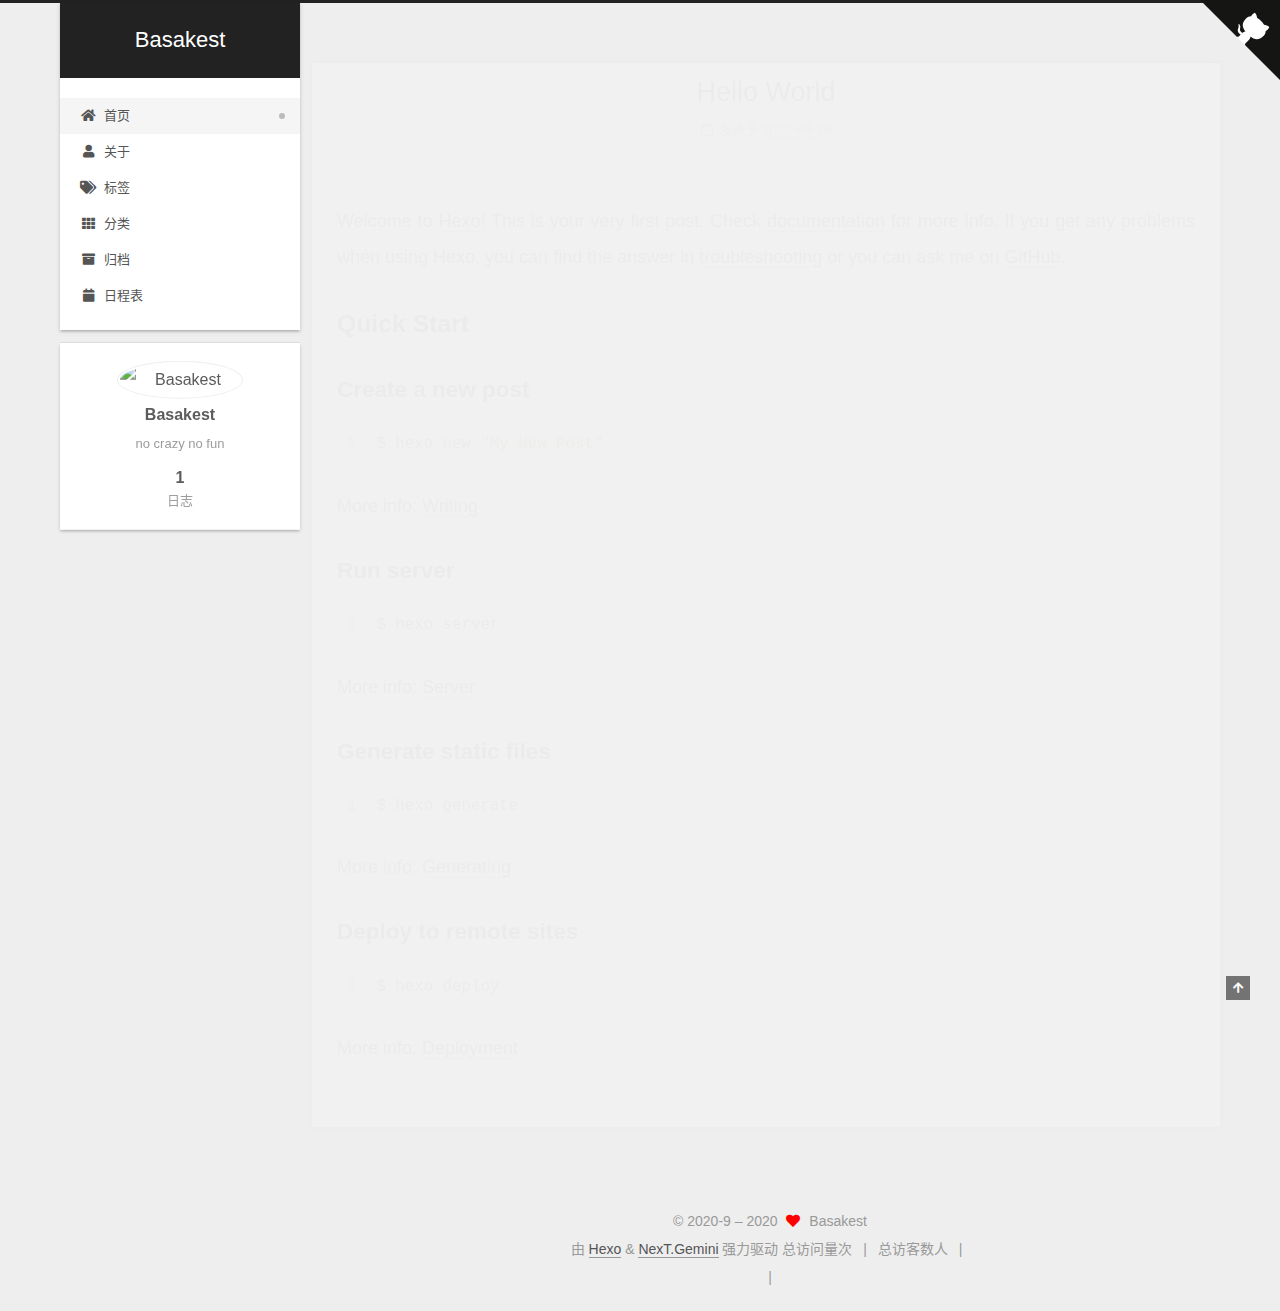
==== index.html @ 0d111f18 "Site updated: 2020-09-28 20:41:52" ====
<!DOCTYPE html>
<html lang="zh-CN">
<head>
  <meta charset="UTF-8">
<meta name="viewport" content="width=device-width, initial-scale=1, maximum-scale=2">
<meta name="theme-color" content="#222">
<meta name="generator" content="Hexo 5.2.0">
  <link rel="apple-touch-icon" sizes="180x180" href="/images/apple-touch-icon-next.png">
  <link rel="icon" type="image/png" sizes="32x32" href="/images/favicon-32x32-next.png">
  <link rel="icon" type="image/png" sizes="16x16" href="/images/favicon-16x16-next.png">
  <link rel="mask-icon" href="/images/logo.svg" color="#222">

<link rel="stylesheet" href="/css/main.css">


<link rel="stylesheet" href="/lib/font-awesome/css/all.min.css">
  <link rel="stylesheet" href="/lib/pace/pace-theme-minimal.min.css">
  <script src="/lib/pace/pace.min.js"></script>

<script id="hexo-configurations">
    var NexT = window.NexT || {};
    var CONFIG = {"hostname":"example.com","root":"/","scheme":"Gemini","version":"7.8.0","exturl":false,"sidebar":{"position":"left","display":"post","padding":18,"offset":12,"onmobile":false},"copycode":{"enable":false,"show_result":false,"style":null},"back2top":{"enable":true,"sidebar":false,"scrollpercent":false},"bookmark":{"enable":false,"color":"#222","save":"auto"},"fancybox":false,"mediumzoom":false,"lazyload":false,"pangu":false,"comments":{"style":"tabs","active":null,"storage":true,"lazyload":false,"nav":null},"algolia":{"hits":{"per_page":10},"labels":{"input_placeholder":"Search for Posts","hits_empty":"We didn't find any results for the search: ${query}","hits_stats":"${hits} results found in ${time} ms"}},"localsearch":{"enable":false,"trigger":"auto","top_n_per_article":1,"unescape":false,"preload":false},"motion":{"enable":true,"async":false,"transition":{"post_block":"fadeIn","post_header":"slideDownIn","post_body":"slideDownIn","coll_header":"slideLeftIn","sidebar":"slideUpIn"}}};
  </script>

  <meta name="description" content="no crazy no fun">
<meta property="og:type" content="website">
<meta property="og:title" content="Basakest">
<meta property="og:url" content="http://example.com/index.html">
<meta property="og:site_name" content="Basakest">
<meta property="og:description" content="no crazy no fun">
<meta property="og:locale" content="zh_CN">
<meta property="article:author" content="Basakest">
<meta name="twitter:card" content="summary">

<link rel="canonical" href="http://example.com/">


<script id="page-configurations">
  // https://hexo.io/docs/variables.html
  CONFIG.page = {
    sidebar: "",
    isHome : true,
    isPost : false,
    lang   : 'zh-CN'
  };
</script>

  <title>Basakest</title>
  






  <noscript>
  <style>
  .use-motion .brand,
  .use-motion .menu-item,
  .sidebar-inner,
  .use-motion .post-block,
  .use-motion .pagination,
  .use-motion .comments,
  .use-motion .post-header,
  .use-motion .post-body,
  .use-motion .collection-header { opacity: initial; }

  .use-motion .site-title,
  .use-motion .site-subtitle {
    opacity: initial;
    top: initial;
  }

  .use-motion .logo-line-before i { left: initial; }
  .use-motion .logo-line-after i { right: initial; }
  </style>
</noscript>

</head>

<body itemscope itemtype="http://schema.org/WebPage">
  <div class="container use-motion">
    <div class="headband">
      <a target="_blank" rel="noopener" href="https://your-url" class="github-corner" aria-label="View source on GitHub"><svg width="80" height="80" viewBox="0 0 250 250" style="fill:#151513; color:#fff; position: absolute; top: 0; border: 0; right: 0;" aria-hidden="true"><path d="M0,0 L115,115 L130,115 L142,142 L250,250 L250,0 Z"></path><path d="M128.3,109.0 C113.8,99.7 119.0,89.6 119.0,89.6 C122.0,82.7 120.5,78.6 120.5,78.6 C119.2,72.0 123.4,76.3 123.4,76.3 C127.3,80.9 125.5,87.3 125.5,87.3 C122.9,97.6 130.6,101.9 134.4,103.2" fill="currentColor" style="transform-origin: 130px 106px;" class="octo-arm"></path><path d="M115.0,115.0 C114.9,115.1 118.7,116.5 119.8,115.4 L133.7,101.6 C136.9,99.2 139.9,98.4 142.2,98.6 C133.8,88.0 127.5,74.4 143.8,58.0 C148.5,53.4 154.0,51.2 159.7,51.0 C160.3,49.4 163.2,43.6 171.4,40.1 C171.4,40.1 176.1,42.5 178.8,56.2 C183.1,58.6 187.2,61.8 190.9,65.4 C194.5,69.0 197.7,73.2 200.1,77.6 C213.8,80.2 216.3,84.9 216.3,84.9 C212.7,93.1 206.9,96.0 205.4,96.6 C205.1,102.4 203.0,107.8 198.3,112.5 C181.9,128.9 168.3,122.5 157.7,114.1 C157.9,116.9 156.7,120.9 152.7,124.9 L141.0,136.5 C139.8,137.7 141.6,141.9 141.8,141.8 Z" fill="currentColor" class="octo-body"></path></svg></a><style>.github-corner:hover .octo-arm{animation:octocat-wave 560ms ease-in-out}@keyframes octocat-wave{0%,100%{transform:rotate(0)}20%,60%{transform:rotate(-25deg)}40%,80%{transform:rotate(10deg)}}@media (max-width:500px){.github-corner:hover .octo-arm{animation:none}.github-corner .octo-arm{animation:octocat-wave 560ms ease-in-out}}</style>
    </div>

    <header class="header" itemscope itemtype="http://schema.org/WPHeader">
      <div class="header-inner"><div class="site-brand-container">
  <div class="site-nav-toggle">
    <div class="toggle" aria-label="切换导航栏">
      <span class="toggle-line toggle-line-first"></span>
      <span class="toggle-line toggle-line-middle"></span>
      <span class="toggle-line toggle-line-last"></span>
    </div>
  </div>

  <div class="site-meta">

    <a href="/" class="brand" rel="start">
      <span class="logo-line-before"><i></i></span>
      <h1 class="site-title">Basakest</h1>
      <span class="logo-line-after"><i></i></span>
    </a>
  </div>

  <div class="site-nav-right">
    <div class="toggle popup-trigger">
    </div>
  </div>
</div>




<nav class="site-nav">
  <ul id="menu" class="main-menu menu">
        <li class="menu-item menu-item-home">

    <a href="/" rel="section"><i class="fa fa-home fa-fw"></i>首页</a>

  </li>
        <li class="menu-item menu-item-about">

    <a href="/about/" rel="section"><i class="fa fa-user fa-fw"></i>关于</a>

  </li>
        <li class="menu-item menu-item-tags">

    <a href="/tags/" rel="section"><i class="fa fa-tags fa-fw"></i>标签</a>

  </li>
        <li class="menu-item menu-item-categories">

    <a href="/categories/" rel="section"><i class="fa fa-th fa-fw"></i>分类</a>

  </li>
        <li class="menu-item menu-item-archives">

    <a href="/archives/" rel="section"><i class="fa fa-archive fa-fw"></i>归档</a>

  </li>
        <li class="menu-item menu-item-schedule">

    <a href="/schedule/" rel="section"><i class="fa fa-calendar fa-fw"></i>日程表</a>

  </li>
  </ul>
</nav>




</div>
    </header>

    
  <div class="back-to-top">
    <i class="fa fa-arrow-up"></i>
    <span>0%</span>
  </div>


    <main class="main">
      <div class="main-inner">
        <div class="content-wrap">
          

          <div class="content index posts-expand">
            
      
  
  
  <article itemscope itemtype="http://schema.org/Article" class="post-block" lang="zh-CN">
    <link itemprop="mainEntityOfPage" href="http://example.com/2020/09/28/hello-world/">

    <span hidden itemprop="author" itemscope itemtype="http://schema.org/Person">
      <meta itemprop="image" content="/images/avatar.jpg">
      <meta itemprop="name" content="Basakest">
      <meta itemprop="description" content="no crazy no fun">
    </span>

    <span hidden itemprop="publisher" itemscope itemtype="http://schema.org/Organization">
      <meta itemprop="name" content="Basakest">
    </span>
      <header class="post-header">
        <h2 class="post-title" itemprop="name headline">
          
            <a href="/2020/09/28/hello-world/" class="post-title-link" itemprop="url">Hello World</a>
        </h2>

        <div class="post-meta">
            <span class="post-meta-item">
              <span class="post-meta-item-icon">
                <i class="far fa-calendar"></i>
              </span>
              <span class="post-meta-item-text">发表于</span>

              <time title="创建时间：2020-09-28 08:31:07" itemprop="dateCreated datePublished" datetime="2020-09-28T08:31:07+08:00">2020-09-28</time>
            </span>

          

        </div>
      </header>

    
    
    
    <div class="post-body" itemprop="articleBody">

      
          <p>Welcome to <a target="_blank" rel="noopener" href="https://hexo.io/">Hexo</a>! This is your very first post. Check <a target="_blank" rel="noopener" href="https://hexo.io/docs/">documentation</a> for more info. If you get any problems when using Hexo, you can find the answer in <a target="_blank" rel="noopener" href="https://hexo.io/docs/troubleshooting.html">troubleshooting</a> or you can ask me on <a target="_blank" rel="noopener" href="https://github.com/hexojs/hexo/issues">GitHub</a>.</p>
<h2 id="Quick-Start"><a href="#Quick-Start" class="headerlink" title="Quick Start"></a>Quick Start</h2><h3 id="Create-a-new-post"><a href="#Create-a-new-post" class="headerlink" title="Create a new post"></a>Create a new post</h3><figure class="highlight bash"><table><tr><td class="gutter"><pre><span class="line">1</span><br></pre></td><td class="code"><pre><span class="line">$ hexo new <span class="string">&quot;My New Post&quot;</span></span><br></pre></td></tr></table></figure>

<p>More info: <a target="_blank" rel="noopener" href="https://hexo.io/docs/writing.html">Writing</a></p>
<h3 id="Run-server"><a href="#Run-server" class="headerlink" title="Run server"></a>Run server</h3><figure class="highlight bash"><table><tr><td class="gutter"><pre><span class="line">1</span><br></pre></td><td class="code"><pre><span class="line">$ hexo server</span><br></pre></td></tr></table></figure>

<p>More info: <a target="_blank" rel="noopener" href="https://hexo.io/docs/server.html">Server</a></p>
<h3 id="Generate-static-files"><a href="#Generate-static-files" class="headerlink" title="Generate static files"></a>Generate static files</h3><figure class="highlight bash"><table><tr><td class="gutter"><pre><span class="line">1</span><br></pre></td><td class="code"><pre><span class="line">$ hexo generate</span><br></pre></td></tr></table></figure>

<p>More info: <a target="_blank" rel="noopener" href="https://hexo.io/docs/generating.html">Generating</a></p>
<h3 id="Deploy-to-remote-sites"><a href="#Deploy-to-remote-sites" class="headerlink" title="Deploy to remote sites"></a>Deploy to remote sites</h3><figure class="highlight bash"><table><tr><td class="gutter"><pre><span class="line">1</span><br></pre></td><td class="code"><pre><span class="line">$ hexo deploy</span><br></pre></td></tr></table></figure>

<p>More info: <a target="_blank" rel="noopener" href="https://hexo.io/docs/one-command-deployment.html">Deployment</a></p>

      
    </div>

    
    
    

    
      <footer class="post-footer">
        <div class="post-eof"></div>
      </footer>
  </article>
  
  
  


  



          </div>
          

<script>
  window.addEventListener('tabs:register', () => {
    let { activeClass } = CONFIG.comments;
    if (CONFIG.comments.storage) {
      activeClass = localStorage.getItem('comments_active') || activeClass;
    }
    if (activeClass) {
      let activeTab = document.querySelector(`a[href="#comment-${activeClass}"]`);
      if (activeTab) {
        activeTab.click();
      }
    }
  });
  if (CONFIG.comments.storage) {
    window.addEventListener('tabs:click', event => {
      if (!event.target.matches('.tabs-comment .tab-content .tab-pane')) return;
      let commentClass = event.target.classList[1];
      localStorage.setItem('comments_active', commentClass);
    });
  }
</script>

        </div>
          
  
  <div class="toggle sidebar-toggle">
    <span class="toggle-line toggle-line-first"></span>
    <span class="toggle-line toggle-line-middle"></span>
    <span class="toggle-line toggle-line-last"></span>
  </div>

  <aside class="sidebar">
    <div class="sidebar-inner">

      <ul class="sidebar-nav motion-element">
        <li class="sidebar-nav-toc">
          文章目录
        </li>
        <li class="sidebar-nav-overview">
          站点概览
        </li>
      </ul>

      <!--noindex-->
      <div class="post-toc-wrap sidebar-panel">
      </div>
      <!--/noindex-->

      <div class="site-overview-wrap sidebar-panel">
        <div class="site-author motion-element" itemprop="author" itemscope itemtype="http://schema.org/Person">
    <img class="site-author-image" itemprop="image" alt="Basakest"
      src="/images/avatar.jpg">
  <p class="site-author-name" itemprop="name">Basakest</p>
  <div class="site-description" itemprop="description">no crazy no fun</div>
</div>
<div class="site-state-wrap motion-element">
  <nav class="site-state">
      <div class="site-state-item site-state-posts">
          <a href="/archives/">
        
          <span class="site-state-item-count">1</span>
          <span class="site-state-item-name">日志</span>
        </a>
      </div>
  </nav>
</div>



      </div>

    </div>
  </aside>
  <div id="sidebar-dimmer"></div>


      </div>
    </main>

    <footer class="footer">
      <div class="footer-inner">
        

        

<div class="copyright">
  
  &copy; 2020-9 – 
  <span itemprop="copyrightYear">2020</span>
  <span class="with-love">
    <i class="fa fa-heart"></i>
  </span>
  <span class="author" itemprop="copyrightHolder">Basakest</span>
</div>
  <div class="powered-by">由 <a href="https://hexo.io/" class="theme-link" rel="noopener" target="_blank">Hexo</a> & <a href="https://theme-next.org/" class="theme-link" rel="noopener" target="_blank">NexT.Gemini</a> 强力驱动
  </div>


    <script async src="//dn-lbstatics.qbox.me/busuanzi/2.3/busuanzi.pure.mini.js"></script>

    <span id="busuanzi_container_site_pv">总访问量<span id="busuanzi_value_site_pv"></span>次</span>
    <span class="post-meta-divider">|</span>
    <span id="busuanzi_container_site_uv">总访客数<span id="busuanzi_value_site_uv"></span>人</span>
    <span class="post-meta-divider">|</span>
<!-- 不蒜子计数初始值纠正 -->
<script>
$(document).ready(function() {

    var int = setInterval(fixCount, 50);  // 50ms周期检测函数
    var countOffset = 20000;  // 初始化首次数据

    function fixCount() {            
       if (document.getElementById("busuanzi_container_site_pv").style.display != "none")
        {
            $("#busuanzi_value_site_pv").html(parseInt($("#busuanzi_value_site_pv").html()) + countOffset); 
            clearInterval(int);
        }                  
        if ($("#busuanzi_container_site_pv").css("display") != "none")
        {
            $("#busuanzi_value_site_uv").html(parseInt($("#busuanzi_value_site_uv").html()) + countOffset); // 加上初始数据 
            clearInterval(int); // 停止检测
        }  
    }
       	
});
</script> 



        
<div class="busuanzi-count">
  <script async src="https://busuanzi.ibruce.info/busuanzi/2.3/busuanzi.pure.mini.js"></script>
    <span class="post-meta-item" id="busuanzi_container_site_uv" style="display: none;">
      <span class="post-meta-item-icon">
        <i class="fa fa-user"></i>
      </span>
      <span class="site-uv" title="总访客量">
        <span id="busuanzi_value_site_uv"></span>
      </span>
    </span>
    <span class="post-meta-divider">|</span>
    <span class="post-meta-item" id="busuanzi_container_site_pv" style="display: none;">
      <span class="post-meta-item-icon">
        <i class="fa fa-eye"></i>
      </span>
      <span class="site-pv" title="总访问量">
        <span id="busuanzi_value_site_pv"></span>
      </span>
    </span>
</div>








      </div>
    </footer>
  </div>

  
  
  <script color='0,0,255' opacity='0.5' zIndex='-1' count='99' src="/lib/canvas-nest/canvas-nest.min.js"></script>
  <script src="/lib/anime.min.js"></script>
  <script src="/lib/velocity/velocity.min.js"></script>
  <script src="/lib/velocity/velocity.ui.min.js"></script>

<script src="/js/utils.js"></script>

<script src="/js/motion.js"></script>


<script src="/js/schemes/pisces.js"></script>


<script src="/js/next-boot.js"></script>




  















  

  

</body>
</html>
---- css/main.css ----
:root {
  --body-bg-color: #eee;
  --content-bg-color: #fff;
  --card-bg-color: #f5f5f5;
  --text-color: #555;
  --blockquote-color: #666;
  --link-color: #555;
  --link-hover-color: #222;
  --brand-color: #fff;
  --brand-hover-color: #fff;
  --table-row-odd-bg-color: #f9f9f9;
  --table-row-hover-bg-color: #f5f5f5;
  --menu-item-bg-color: #f5f5f5;
  --btn-default-bg: #fff;
  --btn-default-color: #555;
  --btn-default-border-color: #555;
  --btn-default-hover-bg: #222;
  --btn-default-hover-color: #fff;
  --btn-default-hover-border-color: #222;
}
html {
  line-height: 1.15; /* 1 */
  -webkit-text-size-adjust: 100%; /* 2 */
}
body {
  margin: 0;
}
main {
  display: block;
}
h1 {
  font-size: 2em;
  margin: 0.67em 0;
}
hr {
  box-sizing: content-box; /* 1 */
  height: 0; /* 1 */
  overflow: visible; /* 2 */
}
pre {
  font-family: monospace, monospace; /* 1 */
  font-size: 1em; /* 2 */
}
a {
  background: transparent;
}
abbr[title] {
  border-bottom: none; /* 1 */
  text-decoration: underline; /* 2 */
  text-decoration: underline dotted; /* 2 */
}
b,
strong {
  font-weight: bolder;
}
code,
kbd,
samp {
  font-family: monospace, monospace; /* 1 */
  font-size: 1em; /* 2 */
}
small {
  font-size: 80%;
}
sub,
sup {
  font-size: 75%;
  line-height: 0;
  position: relative;
  vertical-align: baseline;
}
sub {
  bottom: -0.25em;
}
sup {
  top: -0.5em;
}
img {
  border-style: none;
}
button,
input,
optgroup,
select,
textarea {
  font-family: inherit; /* 1 */
  font-size: 100%; /* 1 */
  line-height: 1.15; /* 1 */
  margin: 0; /* 2 */
}
button,
input {
/* 1 */
  overflow: visible;
}
button,
select {
/* 1 */
  text-transform: none;
}
button,
[type='button'],
[type='reset'],
[type='submit'] {
  -webkit-appearance: button;
}
button::-moz-focus-inner,
[type='button']::-moz-focus-inner,
[type='reset']::-moz-focus-inner,
[type='submit']::-moz-focus-inner {
  border-style: none;
  padding: 0;
}
button:-moz-focusring,
[type='button']:-moz-focusring,
[type='reset']:-moz-focusring,
[type='submit']:-moz-focusring {
  outline: 1px dotted ButtonText;
}
fieldset {
  padding: 0.35em 0.75em 0.625em;
}
legend {
  box-sizing: border-box; /* 1 */
  color: inherit; /* 2 */
  display: table; /* 1 */
  max-width: 100%; /* 1 */
  padding: 0; /* 3 */
  white-space: normal; /* 1 */
}
progress {
  vertical-align: baseline;
}
textarea {
  overflow: auto;
}
[type='checkbox'],
[type='radio'] {
  box-sizing: border-box; /* 1 */
  padding: 0; /* 2 */
}
[type='number']::-webkit-inner-spin-button,
[type='number']::-webkit-outer-spin-button {
  height: auto;
}
[type='search'] {
  outline-offset: -2px; /* 2 */
  -webkit-appearance: textfield; /* 1 */
}
[type='search']::-webkit-search-decoration {
  -webkit-appearance: none;
}
::-webkit-file-upload-button {
  font: inherit; /* 2 */
  -webkit-appearance: button; /* 1 */
}
details {
  display: block;
}
summary {
  display: list-item;
}
template {
  display: none;
}
[hidden] {
  display: none;
}
::selection {
  background: #262a30;
  color: #eee;
}
html,
body {
  height: 100%;
}
body {
  background: var(--body-bg-color);
  color: var(--text-color);
  font-family: 'Lato', "PingFang SC", "Microsoft YaHei", sans-serif;
  font-size: 1em;
  line-height: 2;
}
@media (max-width: 991px) {
  body {
    padding-left: 0 !important;
    padding-right: 0 !important;
  }
}
h1,
h2,
h3,
h4,
h5,
h6 {
  font-family: 'Lato', "PingFang SC", "Microsoft YaHei", sans-serif;
  font-weight: bold;
  line-height: 1.5;
  margin: 20px 0 15px;
}
h1 {
  font-size: 1.5em;
}
h2 {
  font-size: 1.375em;
}
h3 {
  font-size: 1.25em;
}
h4 {
  font-size: 1.125em;
}
h5 {
  font-size: 1em;
}
h6 {
  font-size: 0.875em;
}
p {
  margin: 0 0 20px 0;
}
a,
span.exturl {
  border-bottom: 1px solid #999;
  color: var(--link-color);
  outline: 0;
  text-decoration: none;
  overflow-wrap: break-word;
  word-wrap: break-word;
  cursor: pointer;
}
a:hover,
span.exturl:hover {
  border-bottom-color: var(--link-hover-color);
  color: var(--link-hover-color);
}
iframe,
img,
video {
  display: block;
  margin-left: auto;
  margin-right: auto;
  max-width: 100%;
}
hr {
  background-image: repeating-linear-gradient(-45deg, #ddd, #ddd 4px, transparent 4px, transparent 8px);
  border: 0;
  height: 3px;
  margin: 40px 0;
}
blockquote {
  border-left: 4px solid #ddd;
  color: var(--blockquote-color);
  margin: 0;
  padding: 0 15px;
}
blockquote cite::before {
  content: '-';
  padding: 0 5px;
}
dt {
  font-weight: bold;
}
dd {
  margin: 0;
  padding: 0;
}
kbd {
  background-color: #f5f5f5;
  background-image: linear-gradient(#eee, #fff, #eee);
  border: 1px solid #ccc;
  border-radius: 0.2em;
  box-shadow: 0.1em 0.1em 0.2em rgba(0,0,0,0.1);
  color: #555;
  font-family: inherit;
  padding: 0.1em 0.3em;
  white-space: nowrap;
}
.table-container {
  overflow: auto;
}
table {
  border-collapse: collapse;
  border-spacing: 0;
  font-size: 0.875em;
  margin: 0 0 20px 0;
  width: 100%;
}
tbody tr:nth-of-type(odd) {
  background: var(--table-row-odd-bg-color);
}
tbody tr:hover {
  background: var(--table-row-hover-bg-color);
}
caption,
th,
td {
  font-weight: normal;
  padding: 8px;
  vertical-align: middle;
}
th,
td {
  border: 1px solid #ddd;
  border-bottom: 3px solid #ddd;
}
th {
  font-weight: 700;
  padding-bottom: 10px;
}
td {
  border-bottom-width: 1px;
}
.btn {
  background: var(--btn-default-bg);
  border: 2px solid var(--btn-default-border-color);
  border-radius: 2px;
  color: var(--btn-default-color);
  display: inline-block;
  font-size: 0.875em;
  line-height: 2;
  padding: 0 20px;
  text-decoration: none;
  transition-property: background-color;
  transition-delay: 0s;
  transition-duration: 0.2s;
  transition-timing-function: ease-in-out;
}
.btn:hover {
  background: var(--btn-default-hover-bg);
  border-color: var(--btn-default-hover-border-color);
  color: var(--btn-default-hover-color);
}
.btn + .btn {
  margin: 0 0 8px 8px;
}
.btn .fa-fw {
  text-align: left;
  width: 1.285714285714286em;
}
.toggle {
  line-height: 0;
}
.toggle .toggle-line {
  background: #fff;
  display: inline-block;
  height: 2px;
  left: 0;
  position: relative;
  top: 0;
  transition: all 0.4s;
  vertical-align: top;
  width: 100%;
}
.toggle .toggle-line:not(:first-child) {
  margin-top: 3px;
}
.toggle.toggle-arrow .toggle-line-first {
  left: 50%;
  top: 2px;
  transform: rotate(45deg);
  width: 50%;
}
.toggle.toggle-arrow .toggle-line-middle {
  left: 2px;
  width: 90%;
}
.toggle.toggle-arrow .toggle-line-last {
  left: 50%;
  top: -2px;
  transform: rotate(-45deg);
  width: 50%;
}
.toggle.toggle-close .toggle-line-first {
  transform: rotate(-45deg);
  top: 5px;
}
.toggle.toggle-close .toggle-line-middle {
  opacity: 0;
}
.toggle.toggle-close .toggle-line-last {
  transform: rotate(45deg);
  top: -5px;
}
.highlight,
pre {
  background: #f7f7f7;
  color: #4d4d4c;
  line-height: 1.6;
  margin: 0 auto 20px;
}
pre,
code {
  font-family: consolas, Menlo, monospace, "PingFang SC", "Microsoft YaHei";
}
code {
  background: #eee;
  border-radius: 3px;
  color: #555;
  padding: 2px 4px;
  overflow-wrap: break-word;
  word-wrap: break-word;
}
.highlight *::selection {
  background: #d6d6d6;
}
.highlight pre {
  border: 0;
  margin: 0;
  padding: 10px 0;
}
.highlight table {
  border: 0;
  margin: 0;
  width: auto;
}
.highlight td {
  border: 0;
  padding: 0;
}
.highlight figcaption {
  background: #eff2f3;
  color: #4d4d4c;
  display: flex;
  font-size: 0.875em;
  justify-content: space-between;
  line-height: 1.2;
  padding: 0.5em;
}
.highlight figcaption a {
  color: #4d4d4c;
}
.highlight figcaption a:hover {
  border-bottom-color: #4d4d4c;
}
.highlight .gutter {
  -moz-user-select: none;
  -ms-user-select: none;
  -webkit-user-select: none;
  user-select: none;
}
.highlight .gutter pre {
  background: #eff2f3;
  color: #869194;
  padding-left: 10px;
  padding-right: 10px;
  text-align: right;
}
.highlight .code pre {
  background: #f7f7f7;
  padding-left: 10px;
  width: 100%;
}
.gist table {
  width: auto;
}
.gist table td {
  border: 0;
}
pre {
  overflow: auto;
  padding: 10px;
}
pre code {
  background: none;
  color: #4d4d4c;
  font-size: 0.875em;
  padding: 0;
  text-shadow: none;
}
pre .deletion {
  background: #fdd;
}
pre .addition {
  background: #dfd;
}
pre .meta {
  color: #eab700;
  -moz-user-select: none;
  -ms-user-select: none;
  -webkit-user-select: none;
  user-select: none;
}
pre .comment {
  color: #8e908c;
}
pre .variable,
pre .attribute,
pre .tag,
pre .name,
pre .regexp,
pre .ruby .constant,
pre .xml .tag .title,
pre .xml .pi,
pre .xml .doctype,
pre .html .doctype,
pre .css .id,
pre .css .class,
pre .css .pseudo {
  color: #c82829;
}
pre .number,
pre .preprocessor,
pre .built_in,
pre .builtin-name,
pre .literal,
pre .params,
pre .constant,
pre .command {
  color: #f5871f;
}
pre .ruby .class .title,
pre .css .rules .attribute,
pre .string,
pre .symbol,
pre .value,
pre .inheritance,
pre .header,
pre .ruby .symbol,
pre .xml .cdata,
pre .special,
pre .formula {
  color: #718c00;
}
pre .title,
pre .css .hexcolor {
  color: #3e999f;
}
pre .function,
pre .python .decorator,
pre .python .title,
pre .ruby .function .title,
pre .ruby .title .keyword,
pre .perl .sub,
pre .javascript .title,
pre .coffeescript .title {
  color: #4271ae;
}
pre .keyword,
pre .javascript .function {
  color: #8959a8;
}
.blockquote-center {
  border-left: none;
  margin: 40px 0;
  padding: 0;
  position: relative;
  text-align: center;
}
.blockquote-center .fa {
  display: block;
  opacity: 0.6;
  position: absolute;
  width: 100%;
}
.blockquote-center .fa-quote-left {
  border-top: 1px solid #ccc;
  text-align: left;
  top: -20px;
}
.blockquote-center .fa-quote-right {
  border-bottom: 1px solid #ccc;
  text-align: right;
  bottom: -20px;
}
.blockquote-center p,
.blockquote-center div {
  text-align: center;
}
.post-body .group-picture img {
  margin: 0 auto;
  padding: 0 3px;
}
.group-picture-row {
  margin-bottom: 6px;
  overflow: hidden;
}
.group-picture-column {
  float: left;
  margin-bottom: 10px;
}
.post-body .label {
  color: #555;
  display: inline;
  padding: 0 2px;
}
.post-body .label.default {
  background: #f0f0f0;
}
.post-body .label.primary {
  background: #efe6f7;
}
.post-body .label.info {
  background: #e5f2f8;
}
.post-body .label.success {
  background: #e7f4e9;
}
.post-body .label.warning {
  background: #fcf6e1;
}
.post-body .label.danger {
  background: #fae8eb;
}
.post-body .tabs {
  margin-bottom: 20px;
}
.post-body .tabs,
.tabs-comment {
  display: block;
  padding-top: 10px;
  position: relative;
}
.post-body .tabs ul.nav-tabs,
.tabs-comment ul.nav-tabs {
  display: flex;
  flex-wrap: wrap;
  margin: 0;
  margin-bottom: -1px;
  padding: 0;
}
@media (max-width: 413px) {
  .post-body .tabs ul.nav-tabs,
  .tabs-comment ul.nav-tabs {
    display: block;
    margin-bottom: 5px;
  }
}
.post-body .tabs ul.nav-tabs li.tab,
.tabs-comment ul.nav-tabs li.tab {
  border-bottom: 1px solid #ddd;
  border-left: 1px solid transparent;
  border-right: 1px solid transparent;
  border-top: 3px solid transparent;
  flex-grow: 1;
  list-style-type: none;
  border-radius: 0 0 0 0;
}
@media (max-width: 413px) {
  .post-body .tabs ul.nav-tabs li.tab,
  .tabs-comment ul.nav-tabs li.tab {
    border-bottom: 1px solid transparent;
    border-left: 3px solid transparent;
    border-right: 1px solid transparent;
    border-top: 1px solid transparent;
  }
}
@media (max-width: 413px) {
  .post-body .tabs ul.nav-tabs li.tab,
  .tabs-comment ul.nav-tabs li.tab {
    border-radius: 0;
  }
}
.post-body .tabs ul.nav-tabs li.tab a,
.tabs-comment ul.nav-tabs li.tab a {
  border-bottom: initial;
  display: block;
  line-height: 1.8;
  outline: 0;
  padding: 0.25em 0.75em;
  text-align: center;
  transition-delay: 0s;
  transition-duration: 0.2s;
  transition-timing-function: ease-out;
}
.post-body .tabs ul.nav-tabs li.tab a i,
.tabs-comment ul.nav-tabs li.tab a i {
  width: 1.285714285714286em;
}
.post-body .tabs ul.nav-tabs li.tab.active,
.tabs-comment ul.nav-tabs li.tab.active {
  border-bottom: 1px solid transparent;
  border-left: 1px solid #ddd;
  border-right: 1px solid #ddd;
  border-top: 3px solid #fc6423;
}
@media (max-width: 413px) {
  .post-body .tabs ul.nav-tabs li.tab.active,
  .tabs-comment ul.nav-tabs li.tab.active {
    border-bottom: 1px solid #ddd;
    border-left: 3px solid #fc6423;
    border-right: 1px solid #ddd;
    border-top: 1px solid #ddd;
  }
}
.post-body .tabs ul.nav-tabs li.tab.active a,
.tabs-comment ul.nav-tabs li.tab.active a {
  color: var(--link-color);
  cursor: default;
}
.post-body .tabs .tab-content .tab-pane,
.tabs-comment .tab-content .tab-pane {
  border: 1px solid #ddd;
  border-top: 0;
  padding: 20px 20px 0 20px;
  border-radius: 0;
}
.post-body .tabs .tab-content .tab-pane:not(.active),
.tabs-comment .tab-content .tab-pane:not(.active) {
  display: none;
}
.post-body .tabs .tab-content .tab-pane.active,
.tabs-comment .tab-content .tab-pane.active {
  display: block;
}
.post-body .tabs .tab-content .tab-pane.active:nth-of-type(1),
.tabs-comment .tab-content .tab-pane.active:nth-of-type(1) {
  border-radius: 0 0 0 0;
}
@media (max-width: 413px) {
  .post-body .tabs .tab-content .tab-pane.active:nth-of-type(1),
  .tabs-comment .tab-content .tab-pane.active:nth-of-type(1) {
    border-radius: 0;
  }
}
.post-body .note {
  border-radius: 3px;
  margin-bottom: 20px;
  padding: 1em;
  position: relative;
  border: 1px solid #eee;
  border-left-width: 5px;
}
.post-body .note h2,
.post-body .note h3,
.post-body .note h4,
.post-body .note h5,
.post-body .note h6 {
  margin-top: 0;
  border-bottom: initial;
  margin-bottom: 0;
  padding-top: 0;
}
.post-body .note p:first-child,
.post-body .note ul:first-child,
.post-body .note ol:first-child,
.post-body .note table:first-child,
.post-body .note pre:first-child,
.post-body .note blockquote:first-child,
.post-body .note img:first-child {
  margin-top: 0;
}
.post-body .note p:last-child,
.post-body .note ul:last-child,
.post-body .note ol:last-child,
.post-body .note table:last-child,
.post-body .note pre:last-child,
.post-body .note blockquote:last-child,
.post-body .note img:last-child {
  margin-bottom: 0;
}
.post-body .note.default {
  border-left-color: #777;
}
.post-body .note.default h2,
.post-body .note.default h3,
.post-body .note.default h4,
.post-body .note.default h5,
.post-body .note.default h6 {
  color: #777;
}
.post-body .note.primary {
  border-left-color: #6f42c1;
}
.post-body .note.primary h2,
.post-body .note.primary h3,
.post-body .note.primary h4,
.post-body .note.primary h5,
.post-body .note.primary h6 {
  color: #6f42c1;
}
.post-body .note.info {
  border-left-color: #428bca;
}
.post-body .note.info h2,
.post-body .note.info h3,
.post-body .note.info h4,
.post-body .note.info h5,
.post-body .note.info h6 {
  color: #428bca;
}
.post-body .note.success {
  border-left-color: #5cb85c;
}
.post-body .note.success h2,
.post-body .note.success h3,
.post-body .note.success h4,
.post-body .note.success h5,
.post-body .note.success h6 {
  color: #5cb85c;
}
.post-body .note.warning {
  border-left-color: #f0ad4e;
}
.post-body .note.warning h2,
.post-body .note.warning h3,
.post-body .note.warning h4,
.post-body .note.warning h5,
.post-body .note.warning h6 {
  color: #f0ad4e;
}
.post-body .note.danger {
  border-left-color: #d9534f;
}
.post-body .note.danger h2,
.post-body .note.danger h3,
.post-body .note.danger h4,
.post-body .note.danger h5,
.post-body .note.danger h6 {
  color: #d9534f;
}
.pagination .prev,
.pagination .next,
.pagination .page-number,
.pagination .space {
  display: inline-block;
  margin: 0 10px;
  padding: 0 11px;
  position: relative;
  top: -1px;
}
@media (max-width: 767px) {
  .pagination .prev,
  .pagination .next,
  .pagination .page-number,
  .pagination .space {
    margin: 0 5px;
  }
}
.pagination {
  border-top: 1px solid #eee;
  margin: 120px 0 0;
  text-align: center;
}
.pagination .prev,
.pagination .next,
.pagination .page-number {
  border-bottom: 0;
  border-top: 1px solid #eee;
  transition-property: border-color;
  transition-delay: 0s;
  transition-duration: 0.2s;
  transition-timing-function: ease-in-out;
}
.pagination .prev:hover,
.pagination .next:hover,
.pagination .page-number:hover {
  border-top-color: #222;
}
.pagination .space {
  margin: 0;
  padding: 0;
}
.pagination .prev {
  margin-left: 0;
}
.pagination .next {
  margin-right: 0;
}
.pagination .page-number.current {
  background: #ccc;
  border-top-color: #ccc;
  color: #fff;
}
@media (max-width: 767px) {
  .pagination {
    border-top: none;
  }
  .pagination .prev,
  .pagination .next,
  .pagination .page-number {
    border-bottom: 1px solid #eee;
    border-top: 0;
    margin-bottom: 10px;
    padding: 0 10px;
  }
  .pagination .prev:hover,
  .pagination .next:hover,
  .pagination .page-number:hover {
    border-bottom-color: #222;
  }
}
.comments {
  margin-top: 60px;
  overflow: hidden;
}
.comment-button-group {
  display: flex;
  flex-wrap: wrap-reverse;
  justify-content: center;
  margin: 1em 0;
}
.comment-button-group .comment-button {
  margin: 0.1em 0.2em;
}
.comment-button-group .comment-button.active {
  background: var(--btn-default-hover-bg);
  border-color: var(--btn-default-hover-border-color);
  color: var(--btn-default-hover-color);
}
.comment-position {
  display: none;
}
.comment-position.active {
  display: block;
}
.tabs-comment {
  background: var(--content-bg-color);
  margin-top: 4em;
  padding-top: 0;
}
.tabs-comment .comments {
  border: 0;
  box-shadow: none;
  margin-top: 0;
  padding-top: 0;
}
.container {
  min-height: 100%;
  position: relative;
}
.main-inner {
  margin: 0 auto;
  width: calc(100% - 20px);
}
@media (min-width: 1200px) {
  .main-inner {
    width: 1160px;
  }
}
@media (min-width: 1600px) {
  .main-inner {
    width: 73%;
  }
}
@media (max-width: 767px) {
  .content-wrap {
    padding: 0 20px;
  }
}
.header {
  background: transparent;
}
.header-inner {
  margin: 0 auto;
  width: calc(100% - 20px);
}
@media (min-width: 1200px) {
  .header-inner {
    width: 1160px;
  }
}
@media (min-width: 1600px) {
  .header-inner {
    width: 73%;
  }
}
.site-brand-container {
  display: flex;
  flex-shrink: 0;
  padding: 0 10px;
}
.headband {
  background: #222;
  height: 3px;
}
.site-meta {
  flex-grow: 1;
  text-align: center;
}
@media (max-width: 767px) {
  .site-meta {
    text-align: center;
  }
}
.brand {
  border-bottom: none;
  color: var(--brand-color);
  display: inline-block;
  line-height: 1.375em;
  padding: 0 40px;
  position: relative;
}
.brand:hover {
  color: var(--brand-hover-color);
}
.site-title {
  font-family: 'Lato', "PingFang SC", "Microsoft YaHei", sans-serif;
  font-size: 1.375em;
  font-weight: normal;
  margin: 0;
}
.site-subtitle {
  color: #ddd;
  font-size: 0.8125em;
  margin: 10px 0;
}
.use-motion .brand {
  opacity: 0;
}
.use-motion .site-title,
.use-motion .site-subtitle,
.use-motion .custom-logo-image {
  opacity: 0;
  position: relative;
  top: -10px;
}
.site-nav-toggle,
.site-nav-right {
  display: none;
}
@media (max-width: 767px) {
  .site-nav-toggle,
  .site-nav-right {
    display: flex;
    flex-direction: column;
    justify-content: center;
  }
}
.site-nav-toggle .toggle,
.site-nav-right .toggle {
  color: var(--text-color);
  padding: 10px;
  width: 22px;
}
.site-nav-toggle .toggle .toggle-line,
.site-nav-right .toggle .toggle-line {
  background: var(--text-color);
  border-radius: 1px;
}
.site-nav {
  display: block;
}
@media (max-width: 767px) {
  .site-nav {
    clear: both;
    display: none;
  }
}
.site-nav.site-nav-on {
  display: block;
}
.menu {
  margin-top: 20px;
  padding-left: 0;
  text-align: center;
}
.menu-item {
  display: inline-block;
  list-style: none;
  margin: 0 10px;
}
@media (max-width: 767px) {
  .menu-item {
    display: block;
    margin-top: 10px;
  }
  .menu-item.menu-item-search {
    display: none;
  }
}
.menu-item a,
.menu-item span.exturl {
  border-bottom: 0;
  display: block;
  font-size: 0.8125em;
  transition-property: border-color;
  transition-delay: 0s;
  transition-duration: 0.2s;
  transition-timing-function: ease-in-out;
}
@media (hover: none) {
  .menu-item a:hover,
  .menu-item span.exturl:hover {
    border-bottom-color: transparent !important;
  }
}
.menu-item .fa,
.menu-item .fab,
.menu-item .far,
.menu-item .fas {
  margin-right: 8px;
}
.menu-item .badge {
  display: inline-block;
  font-weight: bold;
  line-height: 1;
  margin-left: 0.35em;
  margin-top: 0.35em;
  text-align: center;
  white-space: nowrap;
}
@media (max-width: 767px) {
  .menu-item .badge {
    float: right;
    margin-left: 0;
  }
}
.menu-item-active a,
.menu .menu-item a:hover,
.menu .menu-item span.exturl:hover {
  background: var(--menu-item-bg-color);
}
.use-motion .menu-item {
  opacity: 0;
}
.sidebar {
  background: #222;
  bottom: 0;
  box-shadow: inset 0 2px 6px #000;
  position: fixed;
  top: 0;
}
@media (max-width: 991px) {
  .sidebar {
    display: none;
  }
}
.sidebar-inner {
  color: #999;
  padding: 18px 10px;
  text-align: center;
}
.cc-license {
  margin-top: 10px;
  text-align: center;
}
.cc-license .cc-opacity {
  border-bottom: none;
  opacity: 0.7;
}
.cc-license .cc-opacity:hover {
  opacity: 0.9;
}
.cc-license img {
  display: inline-block;
}
.site-author-image {
  border: 1px solid #eee;
  display: block;
  margin: 0 auto;
  max-width: 120px;
  padding: 2px;
  border-radius: 50%;
}
.site-author-image {
  transition: transform 1s ease-out;
}
.site-author-image:hover {
  transform: rotateZ(360deg);
}
.site-author-name {
  color: var(--text-color);
  font-weight: 600;
  margin: 0;
  text-align: center;
}
.site-description {
  color: #999;
  font-size: 0.8125em;
  margin-top: 0;
  text-align: center;
}
.links-of-author {
  margin-top: 15px;
}
.links-of-author a,
.links-of-author span.exturl {
  border-bottom-color: #555;
  display: inline-block;
  font-size: 0.8125em;
  margin-bottom: 10px;
  margin-right: 10px;
  vertical-align: middle;
}
.links-of-author a::before,
.links-of-author span.exturl::before {
  background: #d908ff;
  border-radius: 50%;
  content: ' ';
  display: inline-block;
  height: 4px;
  margin-right: 3px;
  vertical-align: middle;
  width: 4px;
}
.sidebar-button {
  margin-top: 15px;
}
.sidebar-button a {
  border: 1px solid #fc6423;
  border-radius: 4px;
  color: #fc6423;
  display: inline-block;
  padding: 0 15px;
}
.sidebar-button a .fa,
.sidebar-button a .fab,
.sidebar-button a .far,
.sidebar-button a .fas {
  margin-right: 5px;
}
.sidebar-button a:hover {
  background: #fc6423;
  border: 1px solid #fc6423;
  color: #fff;
}
.sidebar-button a:hover .fa,
.sidebar-button a:hover .fab,
.sidebar-button a:hover .far,
.sidebar-button a:hover .fas {
  color: #fff;
}
.links-of-blogroll {
  font-size: 0.8125em;
  margin-top: 10px;
}
.links-of-blogroll-title {
  font-size: 0.875em;
  font-weight: 600;
  margin-top: 0;
}
.links-of-blogroll-list {
  list-style: none;
  margin: 0;
  padding: 0;
}
#sidebar-dimmer {
  display: none;
}
@media (max-width: 767px) {
  #sidebar-dimmer {
    background: #000;
    display: block;
    height: 100%;
    left: 100%;
    opacity: 0;
    position: fixed;
    top: 0;
    width: 100%;
    z-index: 1100;
  }
  .sidebar-active + #sidebar-dimmer {
    opacity: 0.7;
    transform: translateX(-100%);
    transition: opacity 0.5s;
  }
}
.sidebar-nav {
  margin: 0;
  padding-bottom: 20px;
  padding-left: 0;
}
.sidebar-nav li {
  border-bottom: 1px solid transparent;
  color: var(--text-color);
  cursor: pointer;
  display: inline-block;
  font-size: 0.875em;
}
.sidebar-nav li.sidebar-nav-overview {
  margin-left: 10px;
}
.sidebar-nav li:hover {
  color: #fc6423;
}
.sidebar-nav .sidebar-nav-active {
  border-bottom-color: #fc6423;
  color: #fc6423;
}
.sidebar-nav .sidebar-nav-active:hover {
  color: #fc6423;
}
.sidebar-panel {
  display: none;
  overflow-x: hidden;
  overflow-y: auto;
}
.sidebar-panel-active {
  display: block;
}
.sidebar-toggle {
  background: #222;
  bottom: 45px;
  cursor: pointer;
  height: 14px;
  left: 30px;
  padding: 5px;
  position: fixed;
  width: 14px;
  z-index: 1300;
}
@media (max-width: 991px) {
  .sidebar-toggle {
    left: 20px;
    opacity: 0.8;
    display: none;
  }
}
.sidebar-toggle:hover .toggle-line {
  background: #fc6423;
}
.post-toc {
  font-size: 0.875em;
}
.post-toc ol {
  list-style: none;
  margin: 0;
  padding: 0 2px 5px 10px;
  text-align: left;
}
.post-toc ol > ol {
  padding-left: 0;
}
.post-toc ol a {
  transition-property: all;
  transition-delay: 0s;
  transition-duration: 0.2s;
  transition-timing-function: ease-in-out;
}
.post-toc .nav-item {
  line-height: 1.8;
  overflow: hidden;
  text-overflow: ellipsis;
  white-space: nowrap;
}
.post-toc .nav .nav-child {
  display: none;
}
.post-toc .nav .active > .nav-child {
  display: block;
}
.post-toc .nav .active-current > .nav-child {
  display: block;
}
.post-toc .nav .active-current > .nav-child > .nav-item {
  display: block;
}
.post-toc .nav .active > a {
  border-bottom-color: #fc6423;
  color: #fc6423;
}
.post-toc .nav .active-current > a {
  color: #fc6423;
}
.post-toc .nav .active-current > a:hover {
  color: #fc6423;
}
.site-state {
  display: flex;
  justify-content: center;
  line-height: 1.4;
  margin-top: 10px;
  overflow: hidden;
  text-align: center;
  white-space: nowrap;
}
.site-state-item {
  padding: 0 15px;
}
.site-state-item:not(:first-child) {
  border-left: 1px solid #eee;
}
.site-state-item a {
  border-bottom: none;
}
.site-state-item-count {
  display: block;
  font-size: 1em;
  font-weight: 600;
  text-align: center;
}
.site-state-item-name {
  color: #999;
  font-size: 0.8125em;
}
.footer {
  color: #999;
  font-size: 0.875em;
  padding: 20px 0;
}
.footer.footer-fixed {
  bottom: 0;
  left: 0;
  position: absolute;
  right: 0;
}
.footer-inner {
  box-sizing: border-box;
  margin: 0 auto;
  text-align: center;
  width: calc(100% - 20px);
}
@media (min-width: 1200px) {
  .footer-inner {
    width: 1160px;
  }
}
@media (min-width: 1600px) {
  .footer-inner {
    width: 73%;
  }
}
.languages {
  display: inline-block;
  font-size: 1.125em;
  position: relative;
}
.languages .lang-select-label span {
  margin: 0 0.5em;
}
.languages .lang-select {
  height: 100%;
  left: 0;
  opacity: 0;
  position: absolute;
  top: 0;
  width: 100%;
}
.with-love {
  color: #ff0000;
  display: inline-block;
  margin: 0 5px;
}
.powered-by,
.theme-info {
  display: inline-block;
}
@-moz-keyframes iconAnimate {
  0%, 100% {
    transform: scale(1);
  }
  10%, 30% {
    transform: scale(0.9);
  }
  20%, 40%, 60%, 80% {
    transform: scale(1.1);
  }
  50%, 70% {
    transform: scale(1.1);
  }
}
@-webkit-keyframes iconAnimate {
  0%, 100% {
    transform: scale(1);
  }
  10%, 30% {
    transform: scale(0.9);
  }
  20%, 40%, 60%, 80% {
    transform: scale(1.1);
  }
  50%, 70% {
    transform: scale(1.1);
  }
}
@-o-keyframes iconAnimate {
  0%, 100% {
    transform: scale(1);
  }
  10%, 30% {
    transform: scale(0.9);
  }
  20%, 40%, 60%, 80% {
    transform: scale(1.1);
  }
  50%, 70% {
    transform: scale(1.1);
  }
}
@keyframes iconAnimate {
  0%, 100% {
    transform: scale(1);
  }
  10%, 30% {
    transform: scale(0.9);
  }
  20%, 40%, 60%, 80% {
    transform: scale(1.1);
  }
  50%, 70% {
    transform: scale(1.1);
  }
}
.back-to-top {
  font-size: 12px;
  text-align: center;
  transition-delay: 0s;
  transition-duration: 0.2s;
  transition-timing-function: ease-in-out;
}
.back-to-top {
  background: #222;
  bottom: -100px;
  box-sizing: border-box;
  color: #fff;
  cursor: pointer;
  left: 30px;
  opacity: 0.6;
  padding: 0 6px;
  position: fixed;
  transition-property: bottom;
  z-index: 1300;
  width: 24px;
}
.back-to-top span {
  display: none;
}
.back-to-top:hover {
  color: #fc6423;
}
.back-to-top.back-to-top-on {
  bottom: 30px;
}
@media (max-width: 991px) {
  .back-to-top {
    left: 20px;
    opacity: 0.8;
  }
}
.post-body {
  font-family: 'Lato', "PingFang SC", "Microsoft YaHei", sans-serif;
  overflow-wrap: break-word;
  word-wrap: break-word;
}
@media (min-width: 1200px) {
  .post-body {
    font-size: 1.125em;
  }
}
.post-body .exturl .fa {
  font-size: 0.875em;
  margin-left: 4px;
}
.post-body .image-caption,
.post-body .figure .caption {
  color: #999;
  font-size: 0.875em;
  font-weight: bold;
  line-height: 1;
  margin: -20px auto 15px;
  text-align: center;
}
.post-sticky-flag {
  display: inline-block;
  transform: rotate(30deg);
}
.post-button {
  margin-top: 40px;
  text-align: center;
}
.use-motion .post-block {
  opacity: 0;
  margin-top: 60px;
  margin-bottom: 60px;
  padding: 25px;
  background: rgba(255,255,255,0.9) none repeat scroll !important;
  -webkit-box-shadow: 0 0 5px rgba(202,203,203,0.5);
  -moz-box-shadow: 0 0 5px rgba(202,203,204,0.5);
}
.use-motion .pagination,
.use-motion .comments {
  opacity: 0;
}
.use-motion .post-header {
  opacity: 0;
}
.use-motion .post-body {
  opacity: 0;
}
.use-motion .collection-header {
  opacity: 0;
}
.posts-collapse {
  margin-left: 35px;
  position: relative;
}
@media (max-width: 767px) {
  .posts-collapse {
    margin-left: 0px;
    margin-right: 0px;
  }
}
.posts-collapse .collection-title {
  font-size: 1.125em;
  position: relative;
}
.posts-collapse .collection-title::before {
  background: #999;
  border: 1px solid #fff;
  border-radius: 50%;
  content: ' ';
  height: 10px;
  left: 0;
  margin-left: -6px;
  margin-top: -4px;
  position: absolute;
  top: 50%;
  width: 10px;
}
.posts-collapse .collection-year {
  font-size: 1.5em;
  font-weight: bold;
  margin: 60px 0;
  position: relative;
}
.posts-collapse .collection-year::before {
  background: #bbb;
  border-radius: 50%;
  content: ' ';
  height: 8px;
  left: 0;
  margin-left: -4px;
  margin-top: -4px;
  position: absolute;
  top: 50%;
  width: 8px;
}
.posts-collapse .collection-header {
  display: block;
  margin: 0 0 0 20px;
}
.posts-collapse .collection-header small {
  color: #bbb;
  margin-left: 5px;
}
.posts-collapse .post-header {
  border-bottom: 1px dashed #ccc;
  margin: 30px 0;
  padding-left: 15px;
  position: relative;
  transition-property: border;
  transition-delay: 0s;
  transition-duration: 0.2s;
  transition-timing-function: ease-in-out;
}
.posts-collapse .post-header::before {
  background: #bbb;
  border: 1px solid #fff;
  border-radius: 50%;
  content: ' ';
  height: 6px;
  left: 0;
  margin-left: -4px;
  position: absolute;
  top: 0.75em;
  transition-property: background;
  width: 6px;
  transition-delay: 0s;
  transition-duration: 0.2s;
  transition-timing-function: ease-in-out;
}
.posts-collapse .post-header:hover {
  border-bottom-color: #666;
}
.posts-collapse .post-header:hover::before {
  background: #222;
}
.posts-collapse .post-meta {
  display: inline;
  font-size: 0.75em;
  margin-right: 10px;
}
.posts-collapse .post-title {
  display: inline;
}
.posts-collapse .post-title a,
.posts-collapse .post-title span.exturl {
  border-bottom: none;
  color: var(--link-color);
}
.posts-collapse .post-title .fa-external-link-alt {
  font-size: 0.875em;
  margin-left: 5px;
}
.posts-collapse::before {
  background: #f5f5f5;
  content: ' ';
  height: 100%;
  left: 0;
  margin-left: -2px;
  position: absolute;
  top: 1.25em;
  width: 4px;
}
.post-eof {
  background: #ccc;
  height: 1px;
  margin: 80px auto 60px;
  text-align: center;
  width: 8%;
}
.post-block:last-of-type .post-eof {
  display: none;
}
.content {
  padding-top: 40px;
}
@media (min-width: 992px) {
  .post-body {
    text-align: justify;
  }
}
@media (max-width: 991px) {
  .post-body {
    text-align: justify;
  }
}
.post-body h1,
.post-body h2,
.post-body h3,
.post-body h4,
.post-body h5,
.post-body h6 {
  padding-top: 10px;
}
.post-body h1 .header-anchor,
.post-body h2 .header-anchor,
.post-body h3 .header-anchor,
.post-body h4 .header-anchor,
.post-body h5 .header-anchor,
.post-body h6 .header-anchor {
  border-bottom-style: none;
  color: #ccc;
  float: right;
  margin-left: 10px;
  visibility: hidden;
}
.post-body h1 .header-anchor:hover,
.post-body h2 .header-anchor:hover,
.post-body h3 .header-anchor:hover,
.post-body h4 .header-anchor:hover,
.post-body h5 .header-anchor:hover,
.post-body h6 .header-anchor:hover {
  color: inherit;
}
.post-body h1:hover .header-anchor,
.post-body h2:hover .header-anchor,
.post-body h3:hover .header-anchor,
.post-body h4:hover .header-anchor,
.post-body h5:hover .header-anchor,
.post-body h6:hover .header-anchor {
  visibility: visible;
}
.post-body iframe,
.post-body img,
.post-body video {
  margin-bottom: 20px;
}
.post-body .video-container {
  height: 0;
  margin-bottom: 20px;
  overflow: hidden;
  padding-top: 75%;
  position: relative;
  width: 100%;
}
.post-body .video-container iframe,
.post-body .video-container object,
.post-body .video-container embed {
  height: 100%;
  left: 0;
  margin: 0;
  position: absolute;
  top: 0;
  width: 100%;
}
.post-gallery {
  align-items: center;
  display: grid;
  grid-gap: 10px;
  grid-template-columns: 1fr 1fr 1fr;
  margin-bottom: 20px;
}
@media (max-width: 767px) {
  .post-gallery {
    grid-template-columns: 1fr 1fr;
  }
}
.post-gallery a {
  border: 0;
}
.post-gallery img {
  margin: 0;
}
.posts-expand .post-header {
  font-size: 1.125em;
}
.posts-expand .post-title {
  font-size: 1.5em;
  font-weight: normal;
  margin: initial;
  text-align: center;
  overflow-wrap: break-word;
  word-wrap: break-word;
}
.posts-expand .post-title-link {
  border-bottom: none;
  color: var(--link-color);
  display: inline-block;
  position: relative;
  vertical-align: top;
}
.posts-expand .post-title-link::before {
  background: var(--link-color);
  bottom: 0;
  content: '';
  height: 2px;
  left: 0;
  position: absolute;
  transform: scaleX(0);
  visibility: hidden;
  width: 100%;
  transition-delay: 0s;
  transition-duration: 0.2s;
  transition-timing-function: ease-in-out;
}
.posts-expand .post-title-link:hover::before {
  transform: scaleX(1);
  visibility: visible;
}
.posts-expand .post-title-link .fa-external-link-alt {
  font-size: 0.875em;
  margin-left: 5px;
}
.posts-expand .post-meta {
  color: #999;
  font-family: 'Lato', "PingFang SC", "Microsoft YaHei", sans-serif;
  font-size: 0.75em;
  margin: 3px 0 60px 0;
  text-align: center;
}
.posts-expand .post-meta .post-description {
  font-size: 0.875em;
  margin-top: 2px;
}
.posts-expand .post-meta time {
  border-bottom: 1px dashed #999;
  cursor: pointer;
}
.post-meta .post-meta-item + .post-meta-item::before {
  content: '|';
  margin: 0 0.5em;
}
.post-meta-divider {
  margin: 0 0.5em;
}
.post-meta-item-icon {
  margin-right: 3px;
}
@media (max-width: 991px) {
  .post-meta-item-icon {
    display: inline-block;
  }
}
@media (max-width: 991px) {
  .post-meta-item-text {
    display: none;
  }
}
.post-nav {
  border-top: 1px solid #eee;
  display: flex;
  justify-content: space-between;
  margin-top: 15px;
  padding: 10px 5px 0;
}
.post-nav-item {
  flex: 1;
}
.post-nav-item a {
  border-bottom: none;
  display: block;
  font-size: 0.875em;
  line-height: 1.6;
  position: relative;
}
.post-nav-item a:active {
  top: 2px;
}
.post-nav-item .fa {
  font-size: 0.75em;
}
.post-nav-item:first-child {
  margin-right: 15px;
}
.post-nav-item:first-child .fa {
  margin-right: 5px;
}
.post-nav-item:last-child {
  margin-left: 15px;
  text-align: right;
}
.post-nav-item:last-child .fa {
  margin-left: 5px;
}
.rtl.post-body p,
.rtl.post-body a,
.rtl.post-body h1,
.rtl.post-body h2,
.rtl.post-body h3,
.rtl.post-body h4,
.rtl.post-body h5,
.rtl.post-body h6,
.rtl.post-body li,
.rtl.post-body ul,
.rtl.post-body ol {
  direction: rtl;
  font-family: UKIJ Ekran;
}
.rtl.post-title {
  font-family: UKIJ Ekran;
}
.post-tags {
  margin-top: 40px;
  text-align: center;
}
.post-tags a {
  display: inline-block;
  font-size: 0.8125em;
}
.post-tags a:not(:last-child) {
  margin-right: 10px;
}
.post-widgets {
  border-top: 1px solid #eee;
  margin-top: 15px;
  text-align: center;
}
.wp_rating {
  height: 20px;
  line-height: 20px;
  margin-top: 10px;
  padding-top: 6px;
  text-align: center;
}
.social-like {
  display: flex;
  font-size: 0.875em;
  justify-content: center;
  text-align: center;
}
.reward-container {
  margin: 20px auto;
  padding: 10px 0;
  text-align: center;
  width: 90%;
}
.reward-container button {
  background: transparent;
  border: 1px solid #fc6423;
  border-radius: 0;
  color: #fc6423;
  cursor: pointer;
  line-height: 2;
  outline: 0;
  padding: 0 15px;
  vertical-align: text-top;
}
.reward-container button:hover {
  background: #fc6423;
  border: 1px solid transparent;
  color: #fa9366;
}
#qr {
  padding-top: 20px;
}
#qr a {
  border: 0;
}
#qr img {
  display: inline-block;
  margin: 0.8em 2em 0 2em;
  max-width: 100%;
  width: 180px;
}
#qr p {
  text-align: center;
}
.post-copyright {
  background: var(--card-bg-color);
  border-left: 3px solid #ff2a2a;
  list-style: none;
  margin: 2em 0 0;
  padding: 0.5em 1em;
}
.category-all-page .category-all-title {
  text-align: center;
}
.category-all-page .category-all {
  margin-top: 20px;
}
.category-all-page .category-list {
  list-style: none;
  margin: 0;
  padding: 0;
}
.category-all-page .category-list-item {
  margin: 5px 10px;
}
.category-all-page .category-list-count {
  color: #bbb;
}
.category-all-page .category-list-count::before {
  content: ' (';
  display: inline;
}
.category-all-page .category-list-count::after {
  content: ') ';
  display: inline;
}
.category-all-page .category-list-child {
  padding-left: 10px;
}
.event-list {
  padding: 0;
}
.event-list hr {
  background: #222;
  margin: 20px 0 45px 0;
}
.event-list hr::after {
  background: #222;
  color: #fff;
  content: 'NOW';
  display: inline-block;
  font-weight: bold;
  padding: 0 5px;
  text-align: right;
}
.event-list .event {
  background: #222;
  margin: 20px 0;
  min-height: 40px;
  padding: 15px 0 15px 10px;
}
.event-list .event .event-summary {
  color: #fff;
  margin: 0;
  padding-bottom: 3px;
}
.event-list .event .event-summary::before {
  animation: dot-flash 1s alternate infinite ease-in-out;
  color: #fff;
  content: '\f111';
  display: inline-block;
  font-size: 10px;
  margin-right: 25px;
  vertical-align: middle;
  font-family: 'Font Awesome 5 Free';
  font-weight: 900;
}
.event-list .event .event-relative-time {
  color: #bbb;
  display: inline-block;
  font-size: 12px;
  font-weight: normal;
  padding-left: 12px;
}
.event-list .event .event-details {
  color: #fff;
  display: block;
  line-height: 18px;
  margin-left: 56px;
  padding-bottom: 6px;
  padding-top: 3px;
  text-indent: -24px;
}
.event-list .event .event-details::before {
  color: #fff;
  display: inline-block;
  margin-right: 9px;
  text-align: center;
  text-indent: 0;
  width: 14px;
  font-family: 'Font Awesome 5 Free';
  font-weight: 900;
}
.event-list .event .event-details.event-location::before {
  content: '\f041';
}
.event-list .event .event-details.event-duration::before {
  content: '\f017';
}
.event-list .event-past {
  background: #f5f5f5;
}
.event-list .event-past .event-summary,
.event-list .event-past .event-details {
  color: #bbb;
  opacity: 0.9;
}
.event-list .event-past .event-summary::before,
.event-list .event-past .event-details::before {
  animation: none;
  color: #bbb;
}
@-moz-keyframes dot-flash {
  from {
    opacity: 1;
    transform: scale(1);
  }
  to {
    opacity: 0;
    transform: scale(0.8);
  }
}
@-webkit-keyframes dot-flash {
  from {
    opacity: 1;
    transform: scale(1);
  }
  to {
    opacity: 0;
    transform: scale(0.8);
  }
}
@-o-keyframes dot-flash {
  from {
    opacity: 1;
    transform: scale(1);
  }
  to {
    opacity: 0;
    transform: scale(0.8);
  }
}
@keyframes dot-flash {
  from {
    opacity: 1;
    transform: scale(1);
  }
  to {
    opacity: 0;
    transform: scale(0.8);
  }
}
ul.breadcrumb {
  font-size: 0.75em;
  list-style: none;
  margin: 1em 0;
  padding: 0 2em;
  text-align: center;
}
ul.breadcrumb li {
  display: inline;
}
ul.breadcrumb li + li::before {
  content: '/\00a0';
  font-weight: normal;
  padding: 0.5em;
}
ul.breadcrumb li + li:last-child {
  font-weight: bold;
}
.tag-cloud {
  text-align: center;
}
.tag-cloud a {
  display: inline-block;
  margin: 10px;
}
.tag-cloud a:hover {
  color: var(--link-hover-color) !important;
}
.header {
  margin: 0 auto;
  position: relative;
  width: calc(100% - 20px);
}
@media (min-width: 1200px) {
  .header {
    width: 1160px;
  }
}
@media (min-width: 1600px) {
  .header {
    width: 73%;
  }
}
@media (max-width: 991px) {
  .header {
    width: auto;
  }
}
.header-inner {
  background: var(--content-bg-color);
  border-radius: initial;
  box-shadow: 0 2px 2px 0 rgba(0,0,0,0.12), 0 3px 1px -2px rgba(0,0,0,0.06), 0 1px 5px 0 rgba(0,0,0,0.12);
  overflow: hidden;
  padding: 0;
  position: absolute;
  top: 0;
  width: 240px;
}
@media (min-width: 1200px) {
  .header-inner {
    width: 240px;
  }
}
@media (max-width: 991px) {
  .header-inner {
    border-radius: initial;
    position: relative;
    width: auto;
  }
}
.main-inner {
  align-items: flex-start;
  display: flex;
  justify-content: space-between;
  flex-direction: row-reverse;
}
@media (max-width: 991px) {
  .main-inner {
    width: auto;
  }
}
.content-wrap {
  background: var(--content-bg-color);
  border-radius: initial;
  box-shadow: 0 2px 2px 0 rgba(0,0,0,0.12), 0 3px 1px -2px rgba(0,0,0,0.06), 0 1px 5px 0 rgba(0,0,0,0.12);
  box-sizing: border-box;
  padding: 40px;
  width: calc(100% - 252px);
}
@media (max-width: 991px) {
  .content-wrap {
    border-radius: initial;
    padding: 20px;
    width: 100%;
  }
}
.footer-inner {
  padding-left: 260px;
}
.back-to-top {
  left: auto;
  right: 30px;
}
@media (max-width: 991px) {
  .back-to-top {
    right: 20px;
  }
}
@media (max-width: 991px) {
  .footer-inner {
    padding-left: 0;
    padding-right: 0;
    width: auto;
  }
}
.site-brand-container {
  background: #222;
}
@media (max-width: 991px) {
  .site-brand-container {
    box-shadow: 0 0 16px rgba(0,0,0,0.5);
  }
}
.site-meta {
  padding: 20px 0;
}
.brand {
  padding: 0;
}
.site-subtitle {
  margin: 10px 10px 0;
}
.custom-logo-image {
  margin-top: 20px;
}
@media (max-width: 991px) {
  .custom-logo-image {
    display: none;
  }
}
@media (min-width: 768px) and (max-width: 991px) {
  .site-nav-toggle,
  .site-nav-right {
    display: flex;
    flex-direction: column;
    justify-content: center;
  }
}
.site-nav-toggle .toggle,
.site-nav-right .toggle {
  color: #fff;
}
.site-nav-toggle .toggle .toggle-line,
.site-nav-right .toggle .toggle-line {
  background: #fff;
}
@media (min-width: 768px) and (max-width: 991px) {
  .site-nav {
    display: none;
  }
}
.menu .menu-item {
  display: block;
  margin: 0;
}
.menu .menu-item a,
.menu .menu-item span.exturl {
  padding: 5px 20px;
  position: relative;
  text-align: left;
  transition-property: background-color;
}
@media (max-width: 991px) {
  .menu .menu-item.menu-item-search {
    display: none;
  }
}
.menu .menu-item .badge {
  background: #ccc;
  border-radius: 10px;
  color: #fff;
  float: right;
  padding: 2px 5px;
  text-shadow: 1px 1px 0 rgba(0,0,0,0.1);
  vertical-align: middle;
}
.main-menu .menu-item-active a::after {
  background: #bbb;
  border-radius: 50%;
  content: ' ';
  height: 6px;
  margin-top: -3px;
  position: absolute;
  right: 15px;
  top: 50%;
  width: 6px;
}
.sub-menu {
  background: var(--content-bg-color);
  border-bottom: 1px solid #ddd;
  margin: 0;
  padding: 6px 0;
}
.sub-menu .menu-item {
  display: inline-block;
}
.sub-menu .menu-item a,
.sub-menu .menu-item span.exturl {
  background: transparent;
  margin: 5px 10px;
  padding: initial;
}
.sub-menu .menu-item a:hover,
.sub-menu .menu-item span.exturl:hover {
  background: transparent;
  color: #fc6423;
}
.sub-menu .menu-item-active a {
  border-bottom-color: #fc6423;
  color: #fc6423;
}
.sub-menu .menu-item-active a:hover {
  border-bottom-color: #fc6423;
}
.sidebar {
  background: var(--body-bg-color);
  box-shadow: none;
  margin-top: 100%;
  position: static;
  width: 240px;
}
@media (max-width: 991px) {
  .sidebar {
    display: none;
  }
}
.sidebar-toggle {
  display: none;
}
.sidebar-inner {
  background: var(--content-bg-color);
  border-radius: initial;
  box-shadow: 0 2px 2px 0 rgba(0,0,0,0.12), 0 3px 1px -2px rgba(0,0,0,0.06), 0 1px 5px 0 rgba(0,0,0,0.12), 0 -1px 0.5px 0 rgba(0,0,0,0.09);
  box-sizing: border-box;
  color: var(--text-color);
  width: 240px;
  opacity: 0;
}
.sidebar-inner.affix {
  position: fixed;
  top: 12px;
}
.sidebar-inner.affix-bottom {
  position: absolute;
}
.site-state-item {
  padding: 0 10px;
}
.sidebar-button {
  border-bottom: 1px dotted #ccc;
  border-top: 1px dotted #ccc;
  margin-top: 10px;
  text-align: center;
}
.sidebar-button a {
  border: 0;
  color: #fc6423;
  display: block;
}
.sidebar-button a:hover {
  background: none;
  border: 0;
  color: #e34603;
}
.sidebar-button a:hover .fa,
.sidebar-button a:hover .fab,
.sidebar-button a:hover .far,
.sidebar-button a:hover .fas {
  color: #e34603;
}
.links-of-author {
  display: flex;
  flex-wrap: wrap;
  margin-top: 10px;
  justify-content: center;
}
.links-of-author-item {
  margin: 5px 0 0;
  width: 50%;
}
.links-of-author-item a,
.links-of-author-item span.exturl {
  box-sizing: border-box;
  display: inline-block;
  margin-bottom: 0;
  margin-right: 0;
  max-width: 216px;
  overflow: hidden;
  padding: 0 5px;
  text-overflow: ellipsis;
  white-space: nowrap;
}
.links-of-author-item a,
.links-of-author-item span.exturl {
  border-bottom: none;
  display: block;
  text-decoration: none;
}
.links-of-author-item a::before,
.links-of-author-item span.exturl::before {
  display: none;
}
.links-of-author-item a:hover,
.links-of-author-item span.exturl:hover {
  background: var(--body-bg-color);
  border-radius: 4px;
}
.links-of-author-item .fa,
.links-of-author-item .fab,
.links-of-author-item .far,
.links-of-author-item .fas {
  margin-right: 2px;
}
.links-of-blogroll-item {
  padding: 0;
}
.content-wrap {
  background: initial;
  box-shadow: initial;
  padding: initial;
}
.post-block {
  background: var(--content-bg-color);
  border-radius: initial;
  box-shadow: 0 2px 2px 0 rgba(0,0,0,0.12), 0 3px 1px -2px rgba(0,0,0,0.06), 0 1px 5px 0 rgba(0,0,0,0.12);
  padding: 40px;
}
.post-block + .post-block {
  border-radius: initial;
  box-shadow: 0 2px 2px 0 rgba(0,0,0,0.12), 0 3px 1px -2px rgba(0,0,0,0.06), 0 1px 5px 0 rgba(0,0,0,0.12), 0 -1px 0.5px 0 rgba(0,0,0,0.09);
  margin-top: 12px;
}
.comments {
  background: var(--content-bg-color);
  border-radius: initial;
  box-shadow: 0 2px 2px 0 rgba(0,0,0,0.12), 0 3px 1px -2px rgba(0,0,0,0.06), 0 1px 5px 0 rgba(0,0,0,0.12), 0 -1px 0.5px 0 rgba(0,0,0,0.09);
  margin-top: 12px;
  padding: 40px;
}
.tabs-comment {
  margin-top: 1em;
}
.content {
  padding-top: initial;
}
.post-eof {
  display: none;
}
.pagination {
  background: var(--content-bg-color);
  border-radius: initial;
  border-top: initial;
  box-shadow: 0 2px 2px 0 rgba(0,0,0,0.12), 0 3px 1px -2px rgba(0,0,0,0.06), 0 1px 5px 0 rgba(0,0,0,0.12), 0 -1px 0.5px 0 rgba(0,0,0,0.09);
  margin: 12px 0 0;
  padding: 10px 0 10px;
}
.pagination .prev,
.pagination .next,
.pagination .page-number {
  margin-bottom: initial;
  top: initial;
}
.main {
  padding-bottom: initial;
}
.footer {
  bottom: auto;
}
.sub-menu {
  border-bottom: initial;
  box-shadow: 0 2px 2px 0 rgba(0,0,0,0.12), 0 3px 1px -2px rgba(0,0,0,0.06), 0 1px 5px 0 rgba(0,0,0,0.12);
}
.sub-menu + .content .post-block {
  box-shadow: 0 2px 2px 0 rgba(0,0,0,0.12), 0 3px 1px -2px rgba(0,0,0,0.06), 0 1px 5px 0 rgba(0,0,0,0.12), 0 -1px 0.5px 0 rgba(0,0,0,0.09);
  margin-top: 12px;
}
@media (min-width: 768px) and (max-width: 991px) {
  .sub-menu + .content .post-block {
    margin-top: 10px;
  }
}
@media (max-width: 767px) {
  .sub-menu + .content .post-block {
    margin-top: 8px;
  }
}
.post-body h1,
.post-body h2 {
  border-bottom: 1px solid #eee;
}
.post-body h3 {
  border-bottom: 1px dotted #eee;
}
@media (min-width: 768px) and (max-width: 991px) {
  .content-wrap {
    padding: 10px;
  }
  .posts-expand .post-button {
    margin-top: 20px;
  }
  .post-block {
    border-radius: initial;
    box-shadow: 0 2px 2px 0 rgba(0,0,0,0.12), 0 3px 1px -2px rgba(0,0,0,0.06), 0 1px 5px 0 rgba(0,0,0,0.12), 0 -1px 0.5px 0 rgba(0,0,0,0.09);
    padding: 20px;
  }
  .post-block + .post-block {
    margin-top: 10px;
  }
  .comments {
    margin-top: 10px;
    padding: 10px 20px;
  }
  .pagination {
    margin: 10px 0 0;
  }
}
@media (max-width: 767px) {
  .content-wrap {
    padding: 8px;
  }
  .posts-expand .post-button {
    margin: 12px 0;
  }
  .post-block {
    border-radius: initial;
    box-shadow: 0 2px 2px 0 rgba(0,0,0,0.12), 0 3px 1px -2px rgba(0,0,0,0.06), 0 1px 5px 0 rgba(0,0,0,0.12), 0 -1px 0.5px 0 rgba(0,0,0,0.09);
    min-height: auto;
    padding: 12px;
  }
  .post-block + .post-block {
    margin-top: 8px;
  }
  .comments {
    margin-top: 8px;
    padding: 10px 12px;
  }
  .pagination {
    margin: 8px 0 0;
  }
}
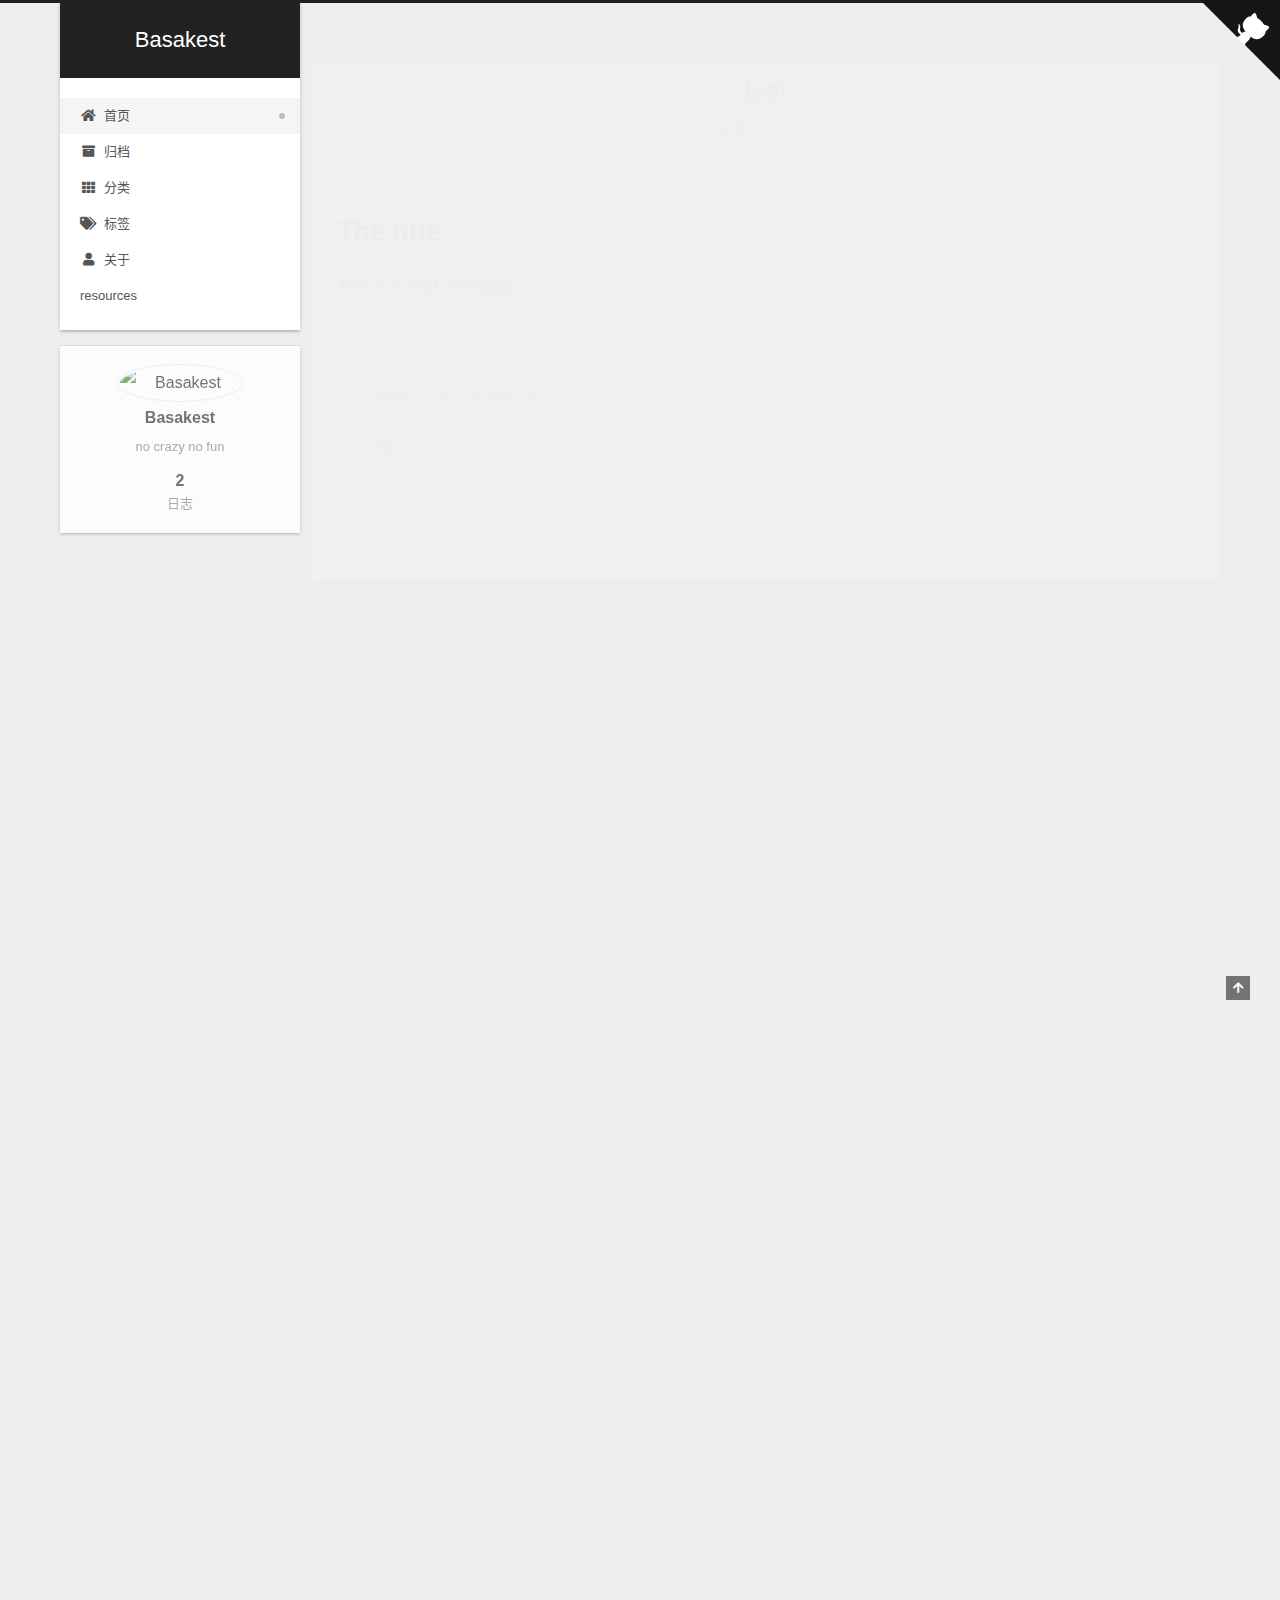
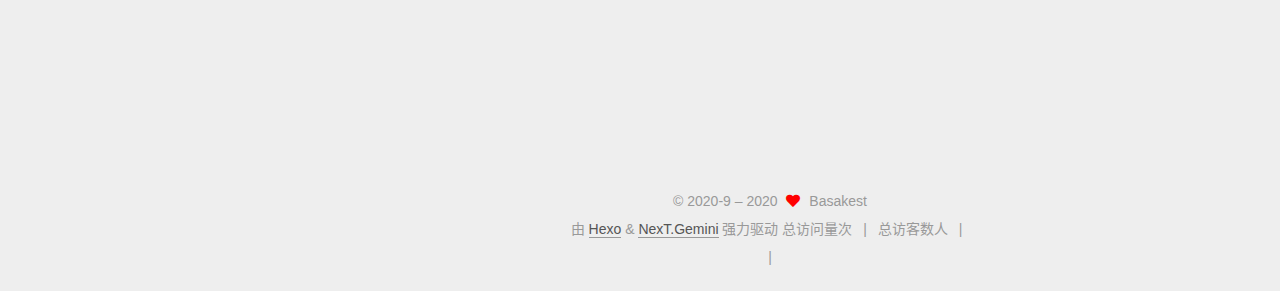
==== commit 8a76359e: "Site updated: 2020-11-13 09:02:34" ====
--- a/index.html
+++ b/index.html
@@ -119,9 +119,14 @@
     <a href="/" rel="section"><i class="fa fa-home fa-fw"></i>首页</a>
 
   </li>
-        <li class="menu-item menu-item-about">
-
-    <a href="/about/" rel="section"><i class="fa fa-user fa-fw"></i>关于</a>
+        <li class="menu-item menu-item-archives">
+
+    <a href="/archives/" rel="section"><i class="fa fa-archive fa-fw"></i>归档</a>
+
+  </li>
+        <li class="menu-item menu-item-categories">
+
+    <a href="/categories/" rel="section"><i class="fa fa-th fa-fw"></i>分类</a>
 
   </li>
         <li class="menu-item menu-item-tags">
@@ -129,19 +134,14 @@
     <a href="/tags/" rel="section"><i class="fa fa-tags fa-fw"></i>标签</a>
 
   </li>
-        <li class="menu-item menu-item-categories">
-
-    <a href="/categories/" rel="section"><i class="fa fa-th fa-fw"></i>分类</a>
+        <li class="menu-item menu-item-about">
+
+    <a href="/about/" rel="section"><i class="fa fa-user fa-fw"></i>关于</a>
 
   </li>
-        <li class="menu-item menu-item-archives">
-
-    <a href="/archives/" rel="section"><i class="fa fa-archive fa-fw"></i>归档</a>
-
-  </li>
-        <li class="menu-item menu-item-schedule">
-
-    <a href="/schedule/" rel="section"><i class="fa fa-calendar fa-fw"></i>日程表</a>
+        <li class="menu-item menu-item-resources">
+
+    <a href="/resources/" rel="section"><i class="download fa-fw"></i>resources</a>
 
   </li>
   </ul>
@@ -167,6 +167,69 @@
 
           <div class="content index posts-expand">
             
+      
+  
+  
+  <article itemscope itemtype="http://schema.org/Article" class="post-block" lang="zh-CN">
+    <link itemprop="mainEntityOfPage" href="http://example.com/2020/10/05/test/">
+
+    <span hidden itemprop="author" itemscope itemtype="http://schema.org/Person">
+      <meta itemprop="image" content="/images/avatar.jpg">
+      <meta itemprop="name" content="Basakest">
+      <meta itemprop="description" content="no crazy no fun">
+    </span>
+
+    <span hidden itemprop="publisher" itemscope itemtype="http://schema.org/Organization">
+      <meta itemprop="name" content="Basakest">
+    </span>
+      <header class="post-header">
+        <h2 class="post-title" itemprop="name headline">
+          
+            <a href="/2020/10/05/test/" class="post-title-link" itemprop="url">test</a>
+        </h2>
+
+        <div class="post-meta">
+            <span class="post-meta-item">
+              <span class="post-meta-item-icon">
+                <i class="far fa-calendar"></i>
+              </span>
+              <span class="post-meta-item-text">发表于</span>
+              
+
+              <time title="创建时间：2020-10-05 16:48:42 / 修改时间：18:32:52" itemprop="dateCreated datePublished" datetime="2020-10-05T16:48:42+08:00">2020-10-05</time>
+            </span>
+
+          
+
+        </div>
+      </header>
+
+    
+    
+    
+    <div class="post-body" itemprop="articleBody">
+
+      
+          <h1 id="The-title"><a href="#The-title" class="headerlink" title="The title"></a>The title</h1><p>This is a test message</p>
+<figure class="highlight php"><table><tr><td class="gutter"><pre><span class="line">1</span><br><span class="line">2</span><br><span class="line">3</span><br><span class="line">4</span><br><span class="line">5</span><br><span class="line">6</span><br><span class="line">7</span><br></pre></td><td class="code"><pre><span class="line"><span class="meta">&lt;?php</span></span><br><span class="line"></span><br><span class="line"><span class="keyword">echo</span> <span class="string">&quot;hello world&quot;</span>;</span><br><span class="line"></span><br><span class="line">$p = <span class="number">23</span>;</span><br><span class="line"></span><br><span class="line"><span class="meta">?&gt;</span></span><br></pre></td></tr></table></figure>
+
+
+      
+    </div>
+
+    
+    
+    
+
+    
+      <footer class="post-footer">
+        <div class="post-eof"></div>
+      </footer>
+  </article>
+  
+  
+  
+
       
   
   
@@ -307,7 +370,7 @@
       <div class="site-state-item site-state-posts">
           <a href="/archives/">
         
-          <span class="site-state-item-count">1</span>
+          <span class="site-state-item-count">2</span>
           <span class="site-state-item-name">日志</span>
         </a>
       </div>
--- a/css/main.css
+++ b/css/main.css
@@ -1175,7 +1175,7 @@
 }
 .links-of-author a::before,
 .links-of-author span.exturl::before {
-  background: #d908ff;
+  background: #e94565;
   border-radius: 50%;
   content: ' ';
   display: inline-block;
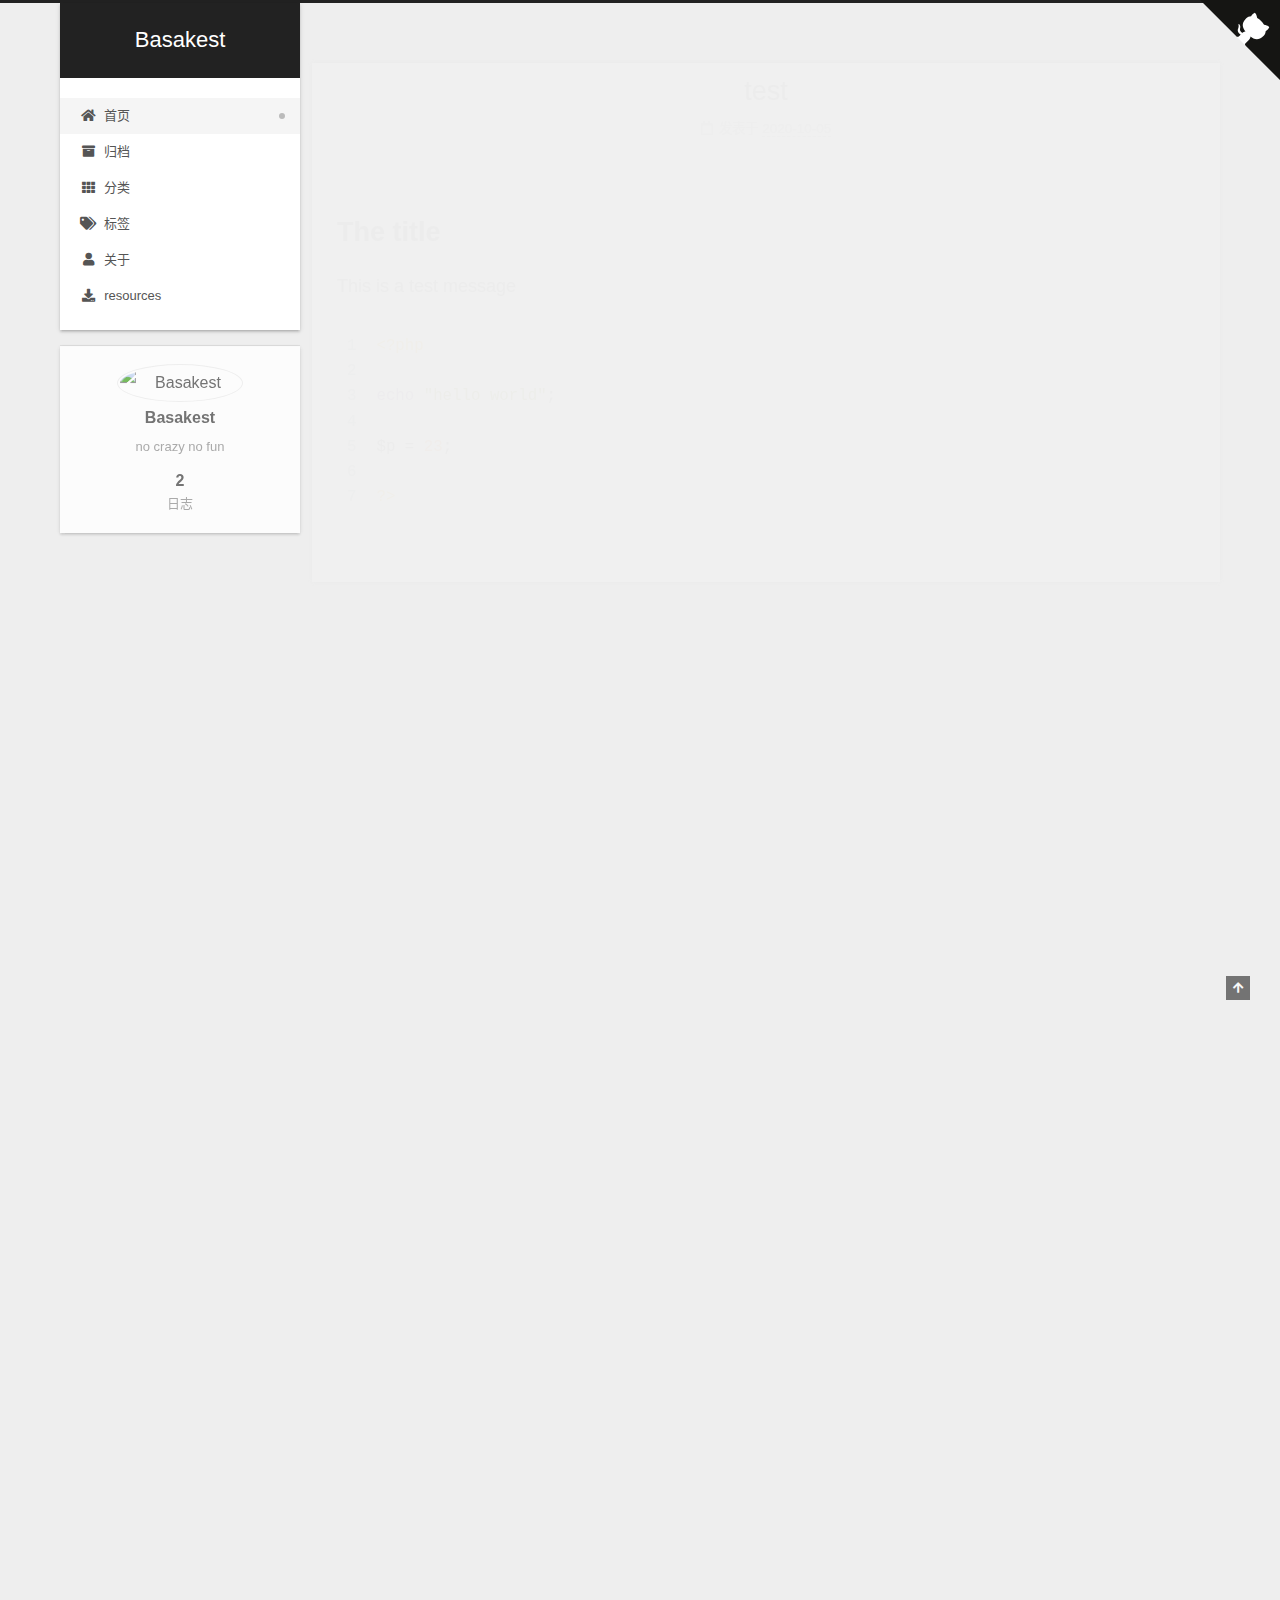
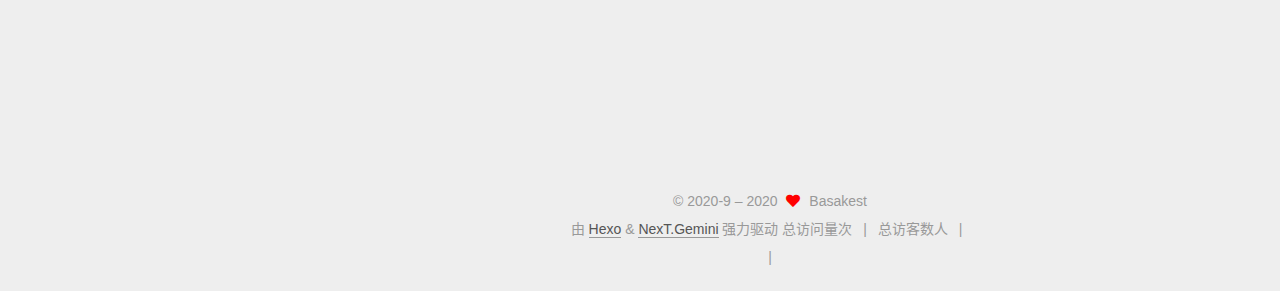
==== commit 61689600: "Site updated: 2020-11-13 09:06:51" ====
--- a/index.html
+++ b/index.html
@@ -141,7 +141,7 @@
   </li>
         <li class="menu-item menu-item-resources">
 
-    <a href="/resources/" rel="section"><i class="download fa-fw"></i>resources</a>
+    <a href="/resources/" rel="section"><i class="fa fa-download fa-fw"></i>resources</a>
 
   </li>
   </ul>
--- a/css/main.css
+++ b/css/main.css
@@ -1175,7 +1175,7 @@
 }
 .links-of-author a::before,
 .links-of-author span.exturl::before {
-  background: #e94565;
+  background: #bdff7f;
   border-radius: 50%;
   content: ' ';
   display: inline-block;
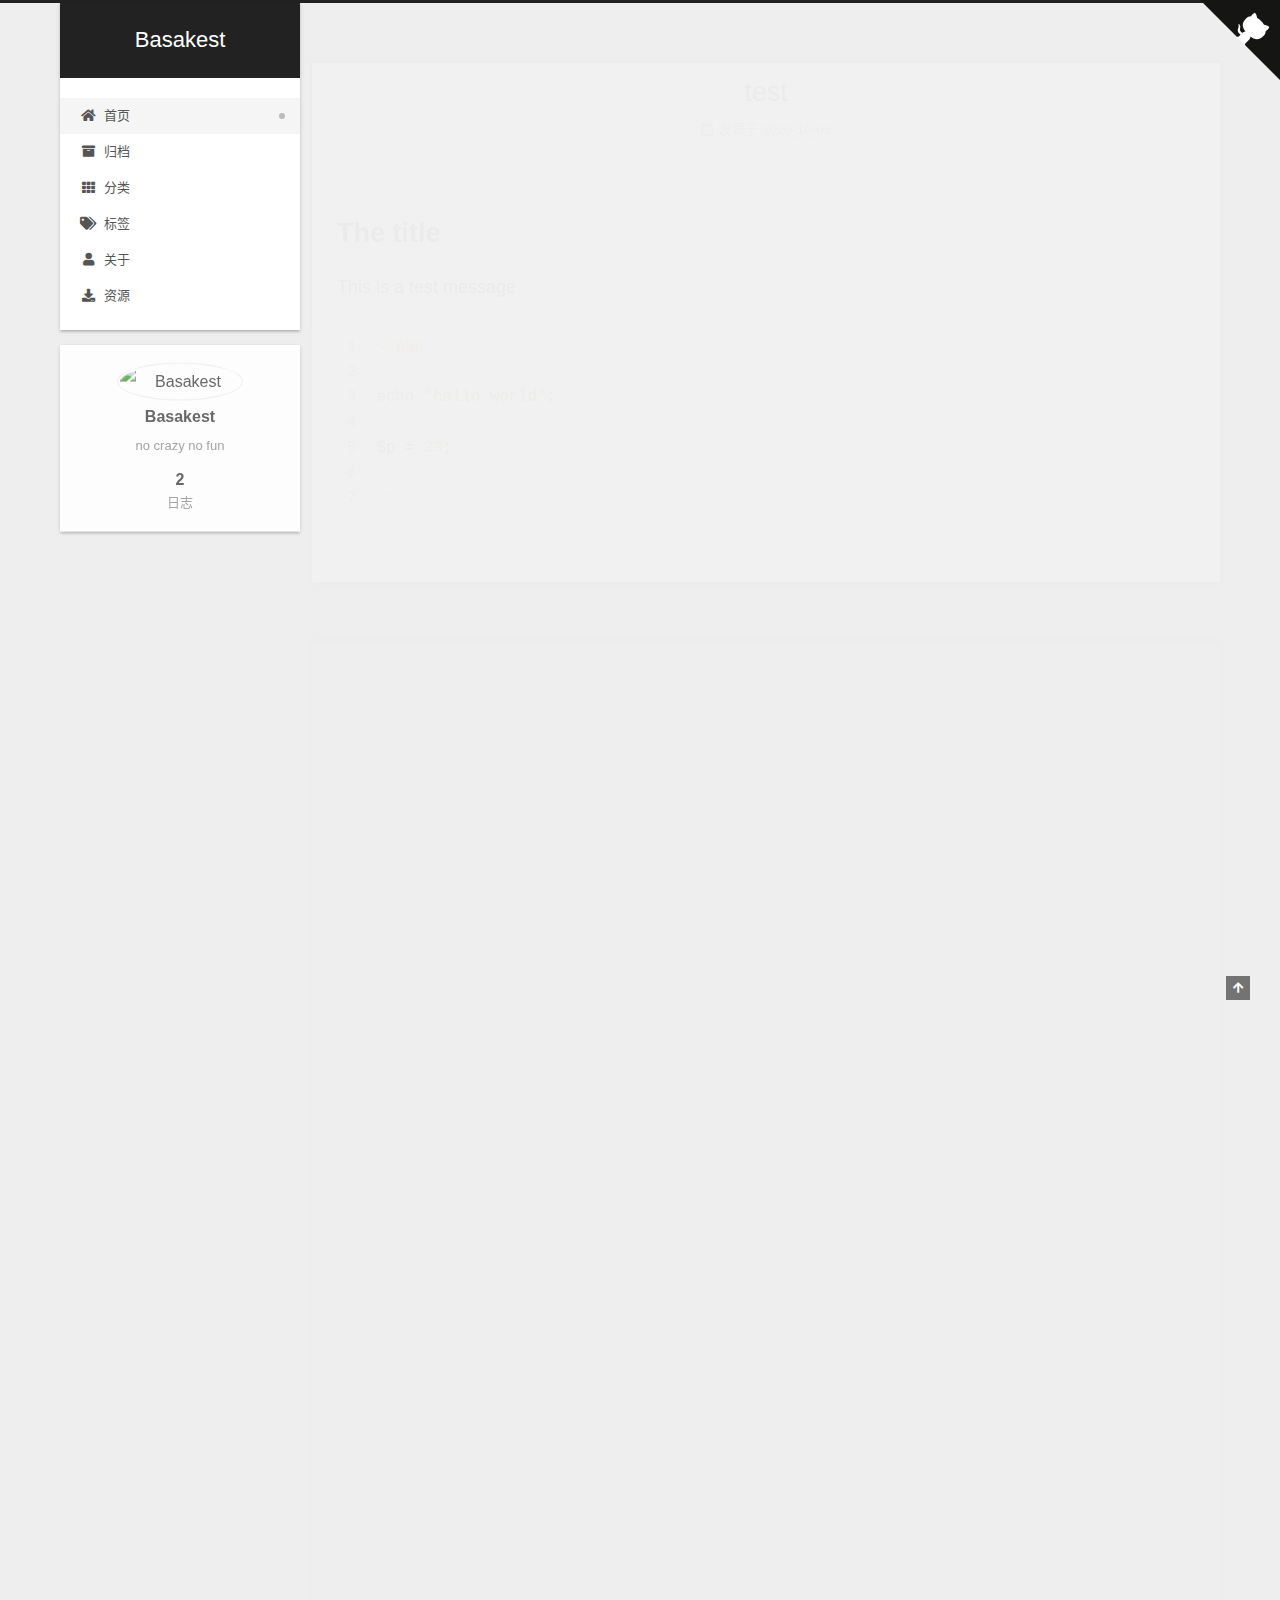
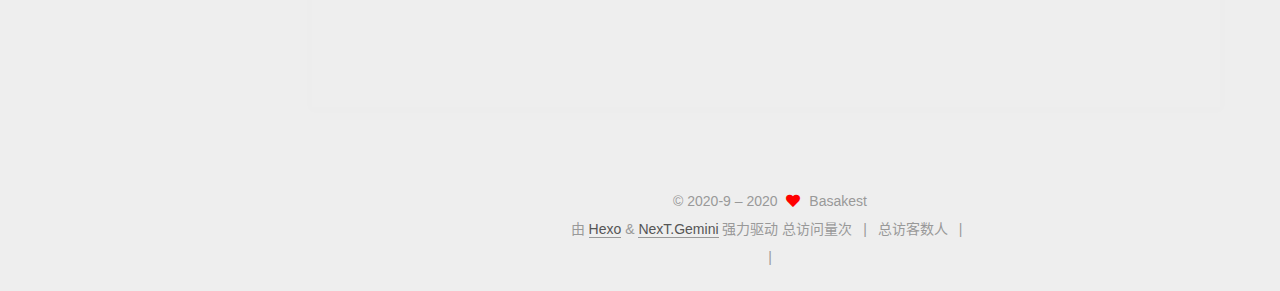
==== commit efe0fe82: "Site updated: 2020-11-13 09:08:48" ====
--- a/index.html
+++ b/index.html
@@ -141,7 +141,7 @@
   </li>
         <li class="menu-item menu-item-resources">
 
-    <a href="/resources/" rel="section"><i class="fa fa-download fa-fw"></i>resources</a>
+    <a href="/resources/" rel="section"><i class="fa fa-download fa-fw"></i>资源</a>
 
   </li>
   </ul>
--- a/css/main.css
+++ b/css/main.css
@@ -1175,7 +1175,7 @@
 }
 .links-of-author a::before,
 .links-of-author span.exturl::before {
-  background: #bdff7f;
+  background: #e2712e;
   border-radius: 50%;
   content: ' ';
   display: inline-block;
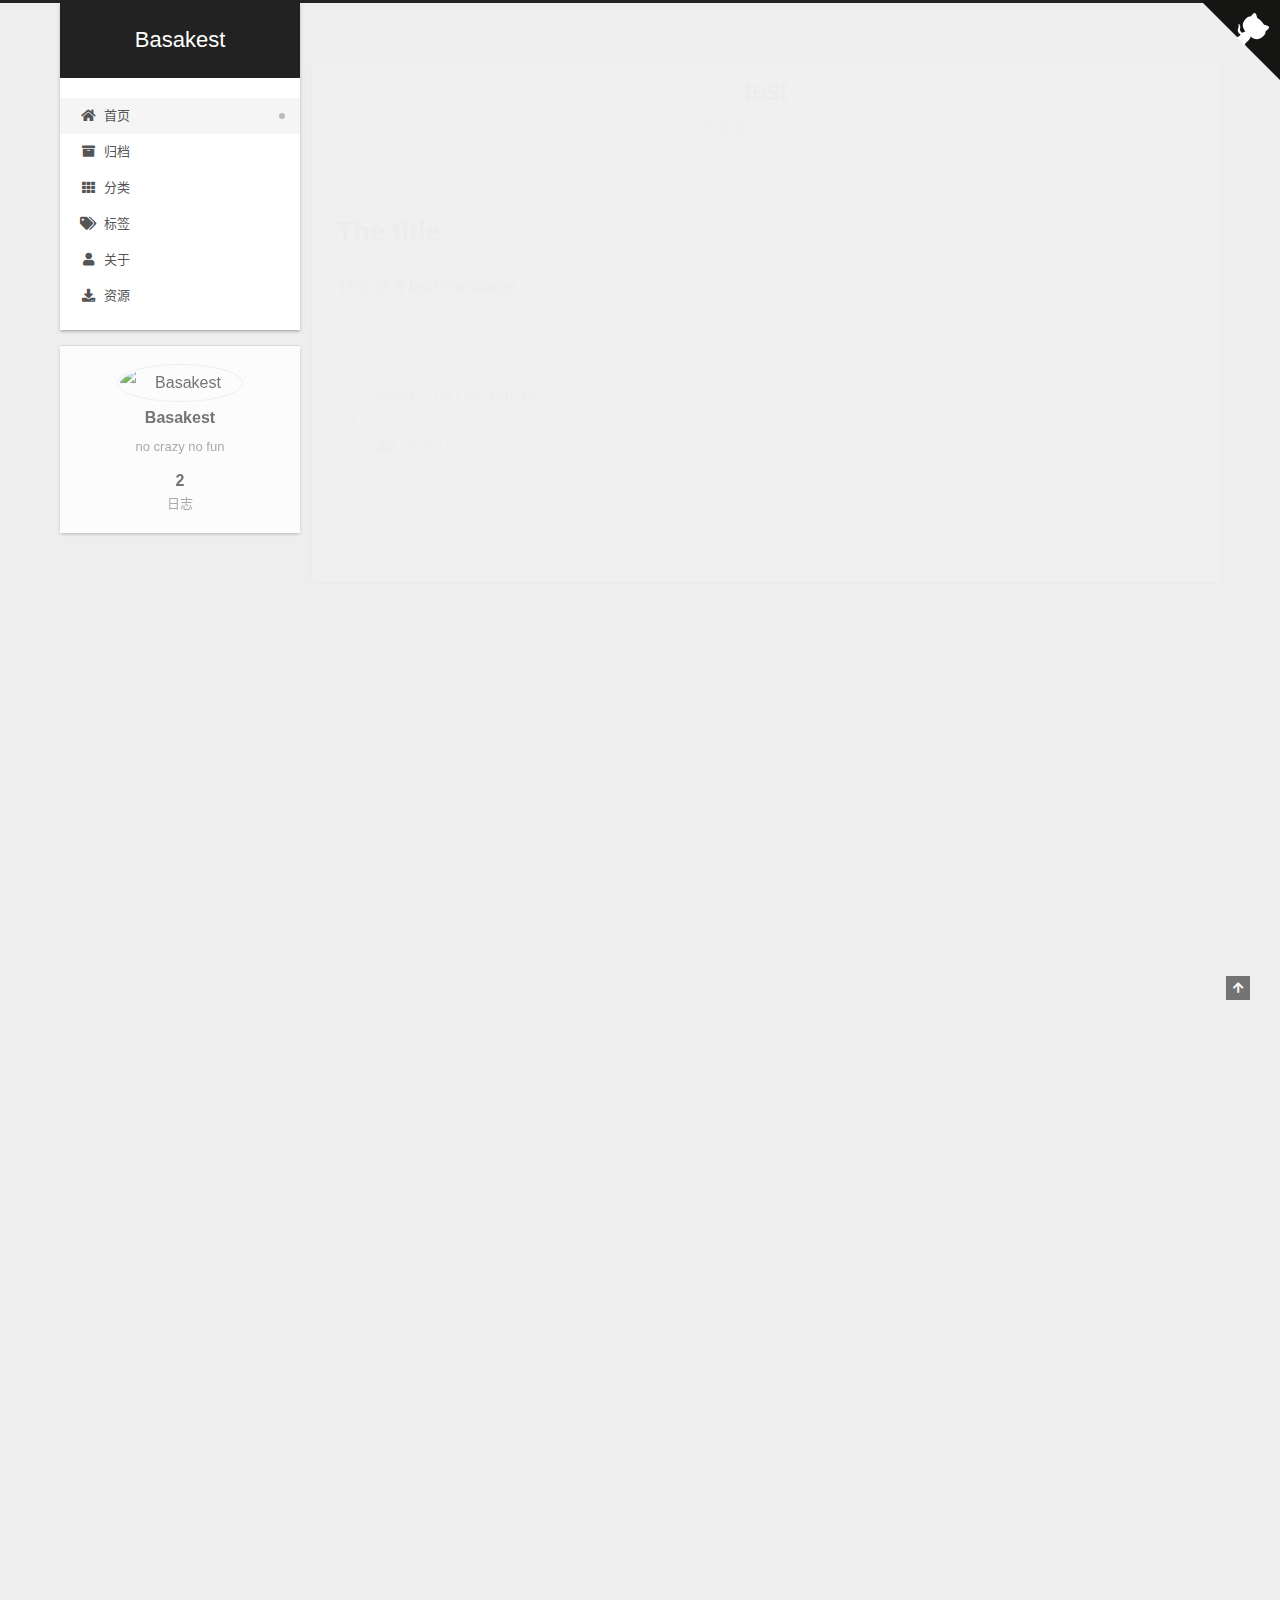
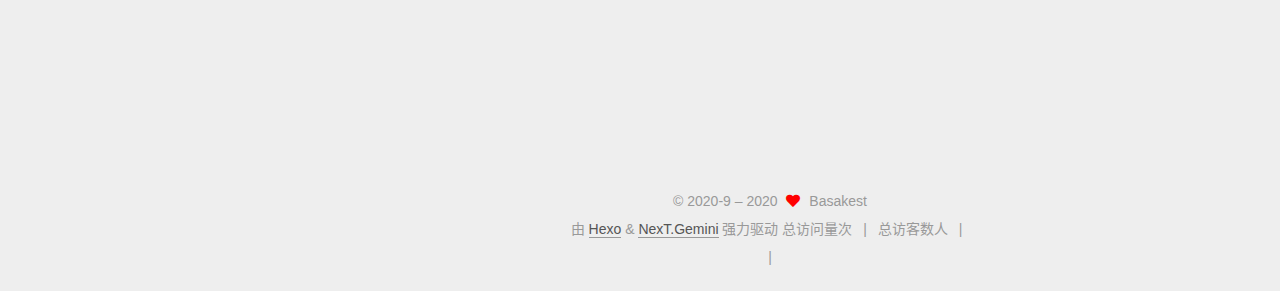
==== commit e875da77: "Site updated: 2020-11-13 09:20:25" ====
--- a/index.html
+++ b/index.html
@@ -6,8 +6,8 @@
 <meta name="theme-color" content="#222">
 <meta name="generator" content="Hexo 5.2.0">
   <link rel="apple-touch-icon" sizes="180x180" href="/images/apple-touch-icon-next.png">
-  <link rel="icon" type="image/png" sizes="32x32" href="/images/favicon-32x32-next.png">
-  <link rel="icon" type="image/png" sizes="16x16" href="/images/favicon-16x16-next.png">
+  <link rel="icon" type="image/png" sizes="32x32" href="/images/favicon-32x32.png">
+  <link rel="icon" type="image/png" sizes="16x16" href="/images/favicon-16x16.png">
   <link rel="mask-icon" href="/images/logo.svg" color="#222">
 
 <link rel="stylesheet" href="/css/main.css">
--- a/css/main.css
+++ b/css/main.css
@@ -1175,7 +1175,7 @@
 }
 .links-of-author a::before,
 .links-of-author span.exturl::before {
-  background: #e2712e;
+  background: #ffcb03;
   border-radius: 50%;
   content: ' ';
   display: inline-block;
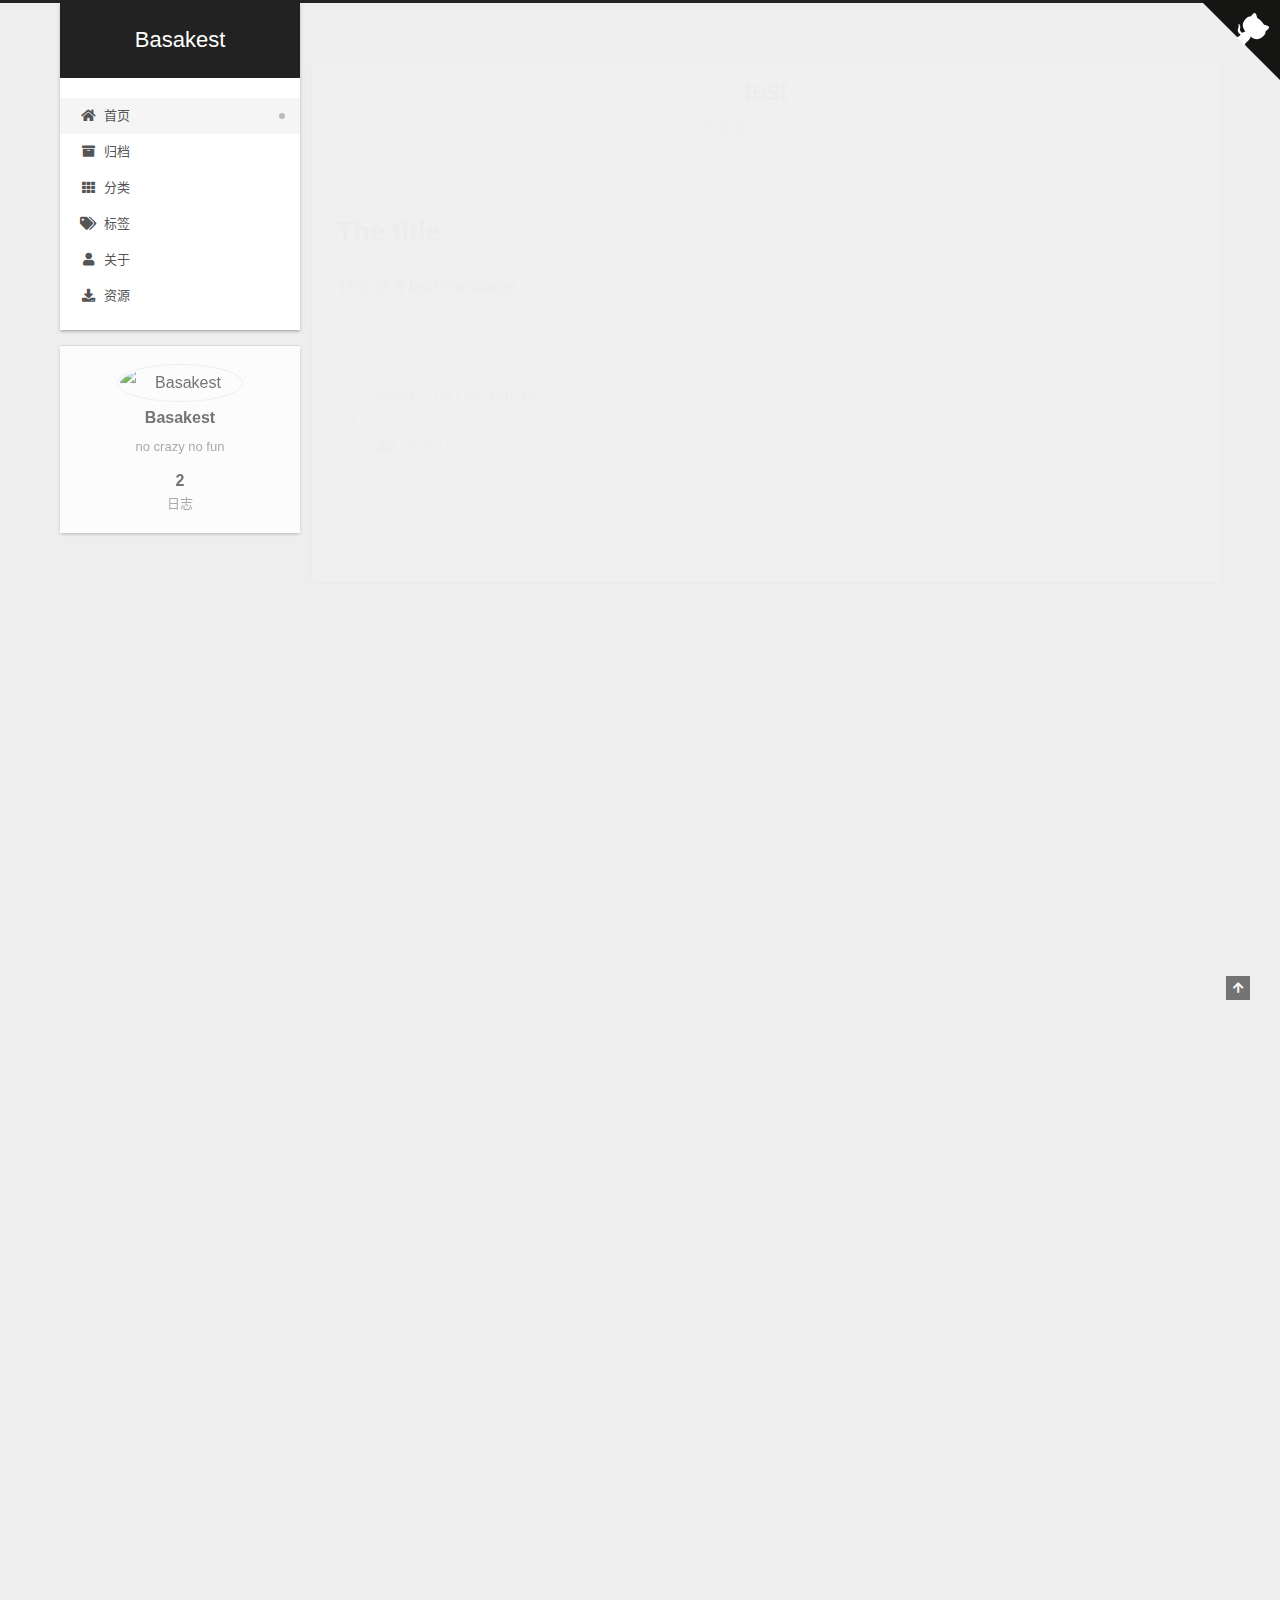
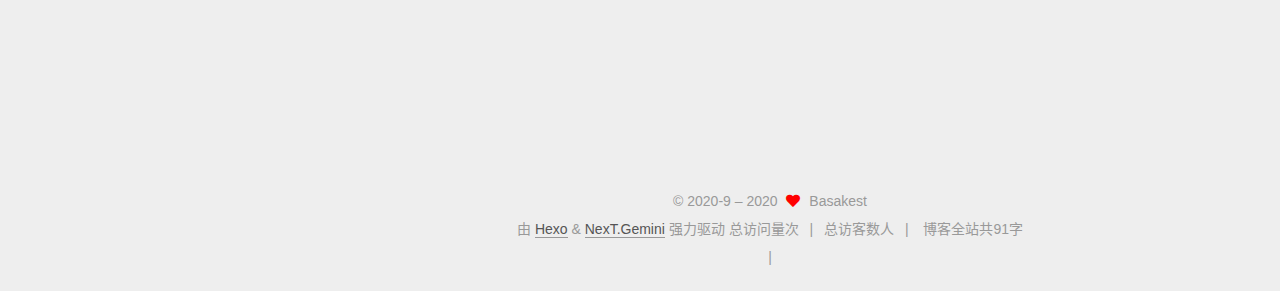
==== commit c6a7f288: "Site updated: 2020-11-13 10:40:50" ====
--- a/index.html
+++ b/index.html
@@ -421,22 +421,27 @@
     var int = setInterval(fixCount, 50);  // 50ms周期检测函数
     var countOffset = 20000;  // 初始化首次数据
 
-    function fixCount() {            
+    function fixCount() {
        if (document.getElementById("busuanzi_container_site_pv").style.display != "none")
         {
-            $("#busuanzi_value_site_pv").html(parseInt($("#busuanzi_value_site_pv").html()) + countOffset); 
+            $("#busuanzi_value_site_pv").html(parseInt($("#busuanzi_value_site_pv").html()) + countOffset);
             clearInterval(int);
-        }                  
+        }
         if ($("#busuanzi_container_site_pv").css("display") != "none")
         {
-            $("#busuanzi_value_site_uv").html(parseInt($("#busuanzi_value_site_uv").html()) + countOffset); // 加上初始数据 
+            $("#busuanzi_value_site_uv").html(parseInt($("#busuanzi_value_site_uv").html()) + countOffset); // 加上初始数据
             clearInterval(int); // 停止检测
-        }  
+        }
     }
-       	
+
 });
-</script> 
-
+</script>
+
+
+<div class="theme-info">
+  <div class="powered-by"></div>
+  <span class="post-count">博客全站共91字</span>
+</div>
 
 
         
@@ -512,5 +517,6 @@
 
   
 
+
 </body>
 </html>
--- a/css/main.css
+++ b/css/main.css
@@ -1175,7 +1175,7 @@
 }
 .links-of-author a::before,
 .links-of-author span.exturl::before {
-  background: #ffcb03;
+  background: #8ca7dd;
   border-radius: 50%;
   content: ' ';
   display: inline-block;
@@ -1984,6 +1984,14 @@
   margin: 2em 0 0;
   padding: 0.5em 1em;
 }
+.post-body p a {
+  color: #0593d3;
+  border-bottom: none;
+}
+.post-body p a:hover {
+  color: #0477ab;
+  text-decoration: underline;
+}
 .category-all-page .category-all-title {
   text-align: center;
 }
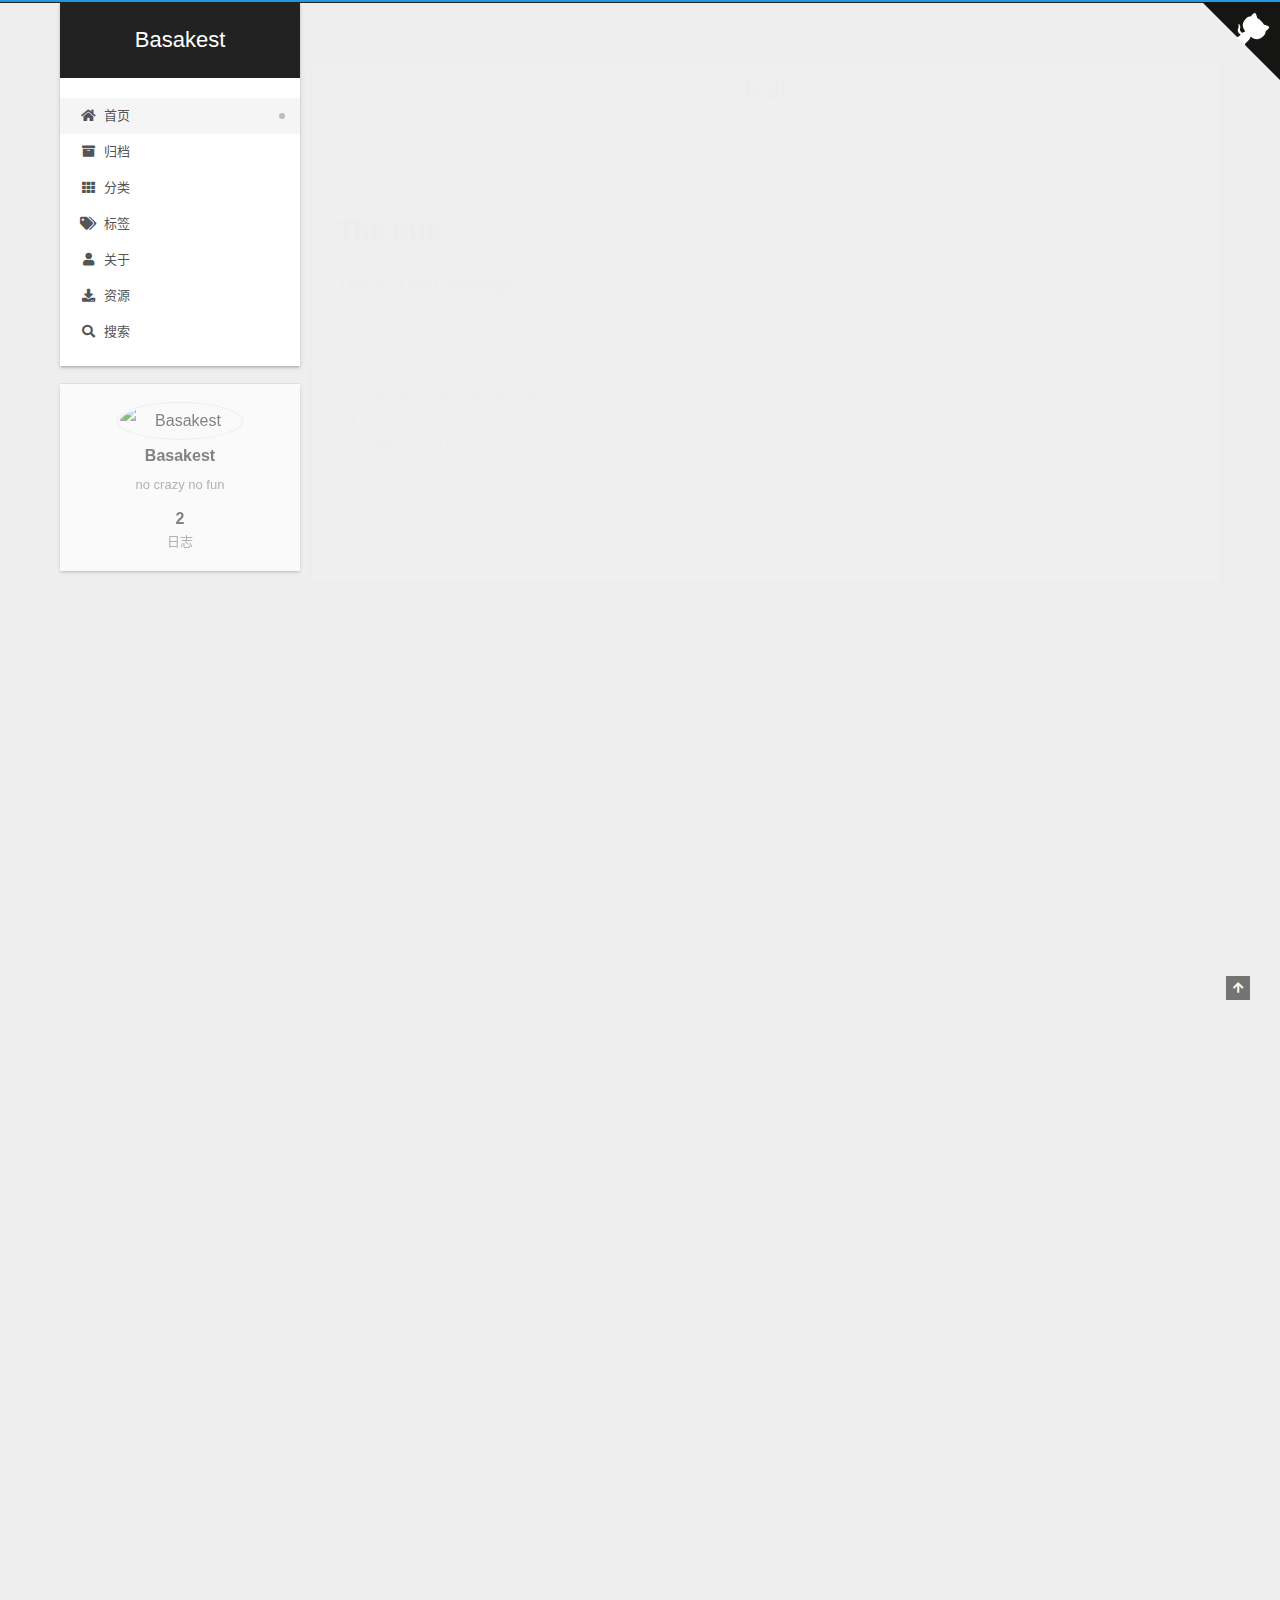
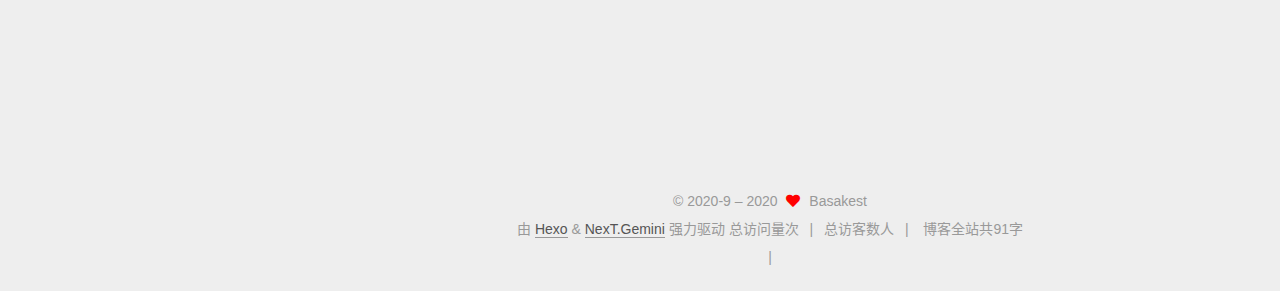
==== commit fe94fa5f: "Site updated: 2020-11-13 13:37:41" ====
--- a/index.html
+++ b/index.html
@@ -19,7 +19,7 @@
 
 <script id="hexo-configurations">
     var NexT = window.NexT || {};
-    var CONFIG = {"hostname":"example.com","root":"/","scheme":"Gemini","version":"7.8.0","exturl":false,"sidebar":{"position":"left","display":"post","padding":18,"offset":12,"onmobile":false},"copycode":{"enable":false,"show_result":false,"style":null},"back2top":{"enable":true,"sidebar":false,"scrollpercent":false},"bookmark":{"enable":false,"color":"#222","save":"auto"},"fancybox":false,"mediumzoom":false,"lazyload":false,"pangu":false,"comments":{"style":"tabs","active":null,"storage":true,"lazyload":false,"nav":null},"algolia":{"hits":{"per_page":10},"labels":{"input_placeholder":"Search for Posts","hits_empty":"We didn't find any results for the search: ${query}","hits_stats":"${hits} results found in ${time} ms"}},"localsearch":{"enable":false,"trigger":"auto","top_n_per_article":1,"unescape":false,"preload":false},"motion":{"enable":true,"async":false,"transition":{"post_block":"fadeIn","post_header":"slideDownIn","post_body":"slideDownIn","coll_header":"slideLeftIn","sidebar":"slideUpIn"}}};
+    var CONFIG = {"hostname":"example.com","root":"/","scheme":"Gemini","version":"7.8.0","exturl":false,"sidebar":{"position":"left","display":"post","padding":18,"offset":12,"onmobile":false},"copycode":{"enable":false,"show_result":false,"style":null},"back2top":{"enable":true,"sidebar":false,"scrollpercent":false},"bookmark":{"enable":false,"color":"#222","save":"auto"},"fancybox":false,"mediumzoom":false,"lazyload":false,"pangu":false,"comments":{"style":"tabs","active":null,"storage":true,"lazyload":false,"nav":null},"algolia":{"hits":{"per_page":10},"labels":{"input_placeholder":"Search for Posts","hits_empty":"We didn't find any results for the search: ${query}","hits_stats":"${hits} results found in ${time} ms"}},"localsearch":{"enable":true,"trigger":"manual","top_n_per_article":1,"unescape":false,"preload":false},"motion":{"enable":true,"async":false,"transition":{"post_block":"fadeIn","post_header":"slideDownIn","post_body":"slideDownIn","coll_header":"slideLeftIn","sidebar":"slideUpIn"}},"path":"search.xml"};
   </script>
 
   <meta name="description" content="no crazy no fun">
@@ -76,12 +76,13 @@
   </style>
 </noscript>
 
+<link rel="alternate" href="/atom.xml" title="Basakest" type="application/atom+xml">
 </head>
 
 <body itemscope itemtype="http://schema.org/WebPage">
   <div class="container use-motion">
     <div class="headband">
-      <a target="_blank" rel="noopener" href="https://your-url" class="github-corner" aria-label="View source on GitHub"><svg width="80" height="80" viewBox="0 0 250 250" style="fill:#151513; color:#fff; position: absolute; top: 0; border: 0; right: 0;" aria-hidden="true"><path d="M0,0 L115,115 L130,115 L142,142 L250,250 L250,0 Z"></path><path d="M128.3,109.0 C113.8,99.7 119.0,89.6 119.0,89.6 C122.0,82.7 120.5,78.6 120.5,78.6 C119.2,72.0 123.4,76.3 123.4,76.3 C127.3,80.9 125.5,87.3 125.5,87.3 C122.9,97.6 130.6,101.9 134.4,103.2" fill="currentColor" style="transform-origin: 130px 106px;" class="octo-arm"></path><path d="M115.0,115.0 C114.9,115.1 118.7,116.5 119.8,115.4 L133.7,101.6 C136.9,99.2 139.9,98.4 142.2,98.6 C133.8,88.0 127.5,74.4 143.8,58.0 C148.5,53.4 154.0,51.2 159.7,51.0 C160.3,49.4 163.2,43.6 171.4,40.1 C171.4,40.1 176.1,42.5 178.8,56.2 C183.1,58.6 187.2,61.8 190.9,65.4 C194.5,69.0 197.7,73.2 200.1,77.6 C213.8,80.2 216.3,84.9 216.3,84.9 C212.7,93.1 206.9,96.0 205.4,96.6 C205.1,102.4 203.0,107.8 198.3,112.5 C181.9,128.9 168.3,122.5 157.7,114.1 C157.9,116.9 156.7,120.9 152.7,124.9 L141.0,136.5 C139.8,137.7 141.6,141.9 141.8,141.8 Z" fill="currentColor" class="octo-body"></path></svg></a><style>.github-corner:hover .octo-arm{animation:octocat-wave 560ms ease-in-out}@keyframes octocat-wave{0%,100%{transform:rotate(0)}20%,60%{transform:rotate(-25deg)}40%,80%{transform:rotate(10deg)}}@media (max-width:500px){.github-corner:hover .octo-arm{animation:none}.github-corner .octo-arm{animation:octocat-wave 560ms ease-in-out}}</style>
+      <a target="_blank" rel="noopener" href="https://github.com/basakest" class="github-corner" aria-label="View source on GitHub"><svg width="80" height="80" viewBox="0 0 250 250" style="fill:#151513; color:#fff; position: absolute; top: 0; border: 0; right: 0;" aria-hidden="true"><path d="M0,0 L115,115 L130,115 L142,142 L250,250 L250,0 Z"></path><path d="M128.3,109.0 C113.8,99.7 119.0,89.6 119.0,89.6 C122.0,82.7 120.5,78.6 120.5,78.6 C119.2,72.0 123.4,76.3 123.4,76.3 C127.3,80.9 125.5,87.3 125.5,87.3 C122.9,97.6 130.6,101.9 134.4,103.2" fill="currentColor" style="transform-origin: 130px 106px;" class="octo-arm"></path><path d="M115.0,115.0 C114.9,115.1 118.7,116.5 119.8,115.4 L133.7,101.6 C136.9,99.2 139.9,98.4 142.2,98.6 C133.8,88.0 127.5,74.4 143.8,58.0 C148.5,53.4 154.0,51.2 159.7,51.0 C160.3,49.4 163.2,43.6 171.4,40.1 C171.4,40.1 176.1,42.5 178.8,56.2 C183.1,58.6 187.2,61.8 190.9,65.4 C194.5,69.0 197.7,73.2 200.1,77.6 C213.8,80.2 216.3,84.9 216.3,84.9 C212.7,93.1 206.9,96.0 205.4,96.6 C205.1,102.4 203.0,107.8 198.3,112.5 C181.9,128.9 168.3,122.5 157.7,114.1 C157.9,116.9 156.7,120.9 152.7,124.9 L141.0,136.5 C139.8,137.7 141.6,141.9 141.8,141.8 Z" fill="currentColor" class="octo-body"></path></svg></a><style>.github-corner:hover .octo-arm{animation:octocat-wave 560ms ease-in-out}@keyframes octocat-wave{0%,100%{transform:rotate(0)}20%,60%{transform:rotate(-25deg)}40%,80%{transform:rotate(10deg)}}@media (max-width:500px){.github-corner:hover .octo-arm{animation:none}.github-corner .octo-arm{animation:octocat-wave 560ms ease-in-out}}</style>
     </div>
 
     <header class="header" itemscope itemtype="http://schema.org/WPHeader">
@@ -105,6 +106,7 @@
 
   <div class="site-nav-right">
     <div class="toggle popup-trigger">
+        <i class="fa fa-search fa-fw fa-lg"></i>
     </div>
   </div>
 </div>
@@ -144,11 +146,38 @@
     <a href="/resources/" rel="section"><i class="fa fa-download fa-fw"></i>资源</a>
 
   </li>
+      <li class="menu-item menu-item-search">
+        <a role="button" class="popup-trigger"><i class="fa fa-search fa-fw"></i>搜索
+        </a>
+      </li>
   </ul>
 </nav>
 
 
 
+  <div class="search-pop-overlay">
+    <div class="popup search-popup">
+        <div class="search-header">
+  <span class="search-icon">
+    <i class="fa fa-search"></i>
+  </span>
+  <div class="search-input-container">
+    <input autocomplete="off" autocapitalize="off"
+           placeholder="搜索..." spellcheck="false"
+           type="search" class="search-input">
+  </div>
+  <span class="popup-btn-close">
+    <i class="fa fa-times-circle"></i>
+  </span>
+</div>
+<div id="search-result">
+  <div id="no-result">
+    <i class="fa fa-spinner fa-pulse fa-5x fa-fw"></i>
+  </div>
+</div>
+
+    </div>
+  </div>
 
 </div>
     </header>
@@ -502,16 +531,22 @@
 
 
 
-
-
-
-
-
-
-
-
-
-
+  
+<script src="/js/local-search.js"></script>
+
+
+
+
+
+
+
+
+
+
+
+
+
+  
 
   
 
--- a/css/main.css
+++ b/css/main.css
@@ -1175,7 +1175,7 @@
 }
 .links-of-author a::before,
 .links-of-author span.exturl::before {
-  background: #8ca7dd;
+  background: #54beff;
   border-radius: 50%;
   content: ' ';
   display: inline-block;
@@ -1984,6 +1984,44 @@
   margin: 2em 0 0;
   padding: 0.5em 1em;
 }
+.followme {
+  align-items: center;
+  background: var(--card-bg-color);
+  border-left: 3px solid #ff2a2a;
+  color: #bbb;
+  margin: 2em 0 1em 0;
+  padding: 1em 1.5em;
+  display: flex;
+  flex-direction: column;
+  justify-content: center;
+}
+.followme .social-list {
+  align-items: center;
+  display: flex;
+  flex-wrap: wrap;
+}
+.followme .social-list .social-item {
+  margin: 0.5em 2em;
+}
+@media (max-width: 991px) {
+  .followme .social-list .social-item {
+    margin: 0.5em 0.75em;
+  }
+}
+.followme .social-list .social-link {
+  border: 0;
+  display: inline-block;
+  text-align: center;
+}
+.followme .social-list .social-link .icon {
+  font-size: 1.75em;
+  height: 1.75em;
+  width: 1.75em;
+}
+.followme .social-list .social-link .label {
+  display: block;
+  font-size: 14px;
+}
 .post-body p a {
   color: #0593d3;
   border-bottom: none;
@@ -2170,6 +2208,113 @@
 }
 .tag-cloud a:hover {
   color: var(--link-hover-color) !important;
+}
+.search-pop-overlay {
+  background: rgba(0,0,0,0);
+  height: 100%;
+  left: 0;
+  position: fixed;
+  top: 0;
+  transition: visibility 0s linear 0.2s, background 0.2s;
+  visibility: hidden;
+  width: 100%;
+  z-index: 1400;
+}
+.search-pop-overlay.search-active {
+  background: rgba(0,0,0,0.3);
+  transition: background 0.2s;
+  visibility: visible;
+}
+.search-popup {
+  background: var(--card-bg-color);
+  border-radius: 5px;
+  height: 80%;
+  left: calc(50% - 350px);
+  position: fixed;
+  top: 10%;
+  transform: scale(0);
+  transition: transform 0.2s;
+  width: 700px;
+  z-index: 1500;
+}
+.search-active .search-popup {
+  transform: scale(1);
+}
+@media (max-width: 767px) {
+  .search-popup {
+    border-radius: 0;
+    height: 100%;
+    left: 0;
+    margin: 0;
+    top: 0;
+    width: 100%;
+  }
+}
+.search-popup .search-icon,
+.search-popup .popup-btn-close {
+  color: #999;
+  font-size: 18px;
+  padding: 0 10px;
+}
+.search-popup .popup-btn-close {
+  cursor: pointer;
+}
+.search-popup .popup-btn-close:hover .fa {
+  color: #222;
+}
+.search-popup .search-header {
+  background: #eee;
+  border-top-left-radius: 5px;
+  border-top-right-radius: 5px;
+  display: flex;
+  padding: 5px;
+}
+.search-popup input.search-input {
+  background: transparent;
+  border: 0;
+  outline: 0;
+  width: 100%;
+}
+.search-popup input.search-input::-webkit-search-cancel-button {
+  display: none;
+}
+.search-popup .search-input-container {
+  flex-grow: 1;
+  padding: 2px;
+}
+.search-popup ul.search-result-list {
+  margin: 0 5px;
+  padding: 0;
+  width: 100%;
+}
+.search-popup p.search-result {
+  border-bottom: 1px dashed #ccc;
+  padding: 5px 0;
+}
+.search-popup a.search-result-title {
+  font-weight: bold;
+}
+.search-popup .search-keyword {
+  border-bottom: 1px dashed #ff2a2a;
+  color: #ff2a2a;
+  font-weight: bold;
+}
+.search-popup #search-result {
+  display: flex;
+  height: calc(100% - 55px);
+  overflow: auto;
+  padding: 5px 25px;
+}
+.search-popup #no-result {
+  color: #ccc;
+  margin: auto;
+}
+mjx-container[jax="CHTML"][display="true"],
+.has-jax {
+  overflow: auto hidden;
+}
+mjx-container + br {
+  display: none;
 }
 .header {
   margin: 0 auto;
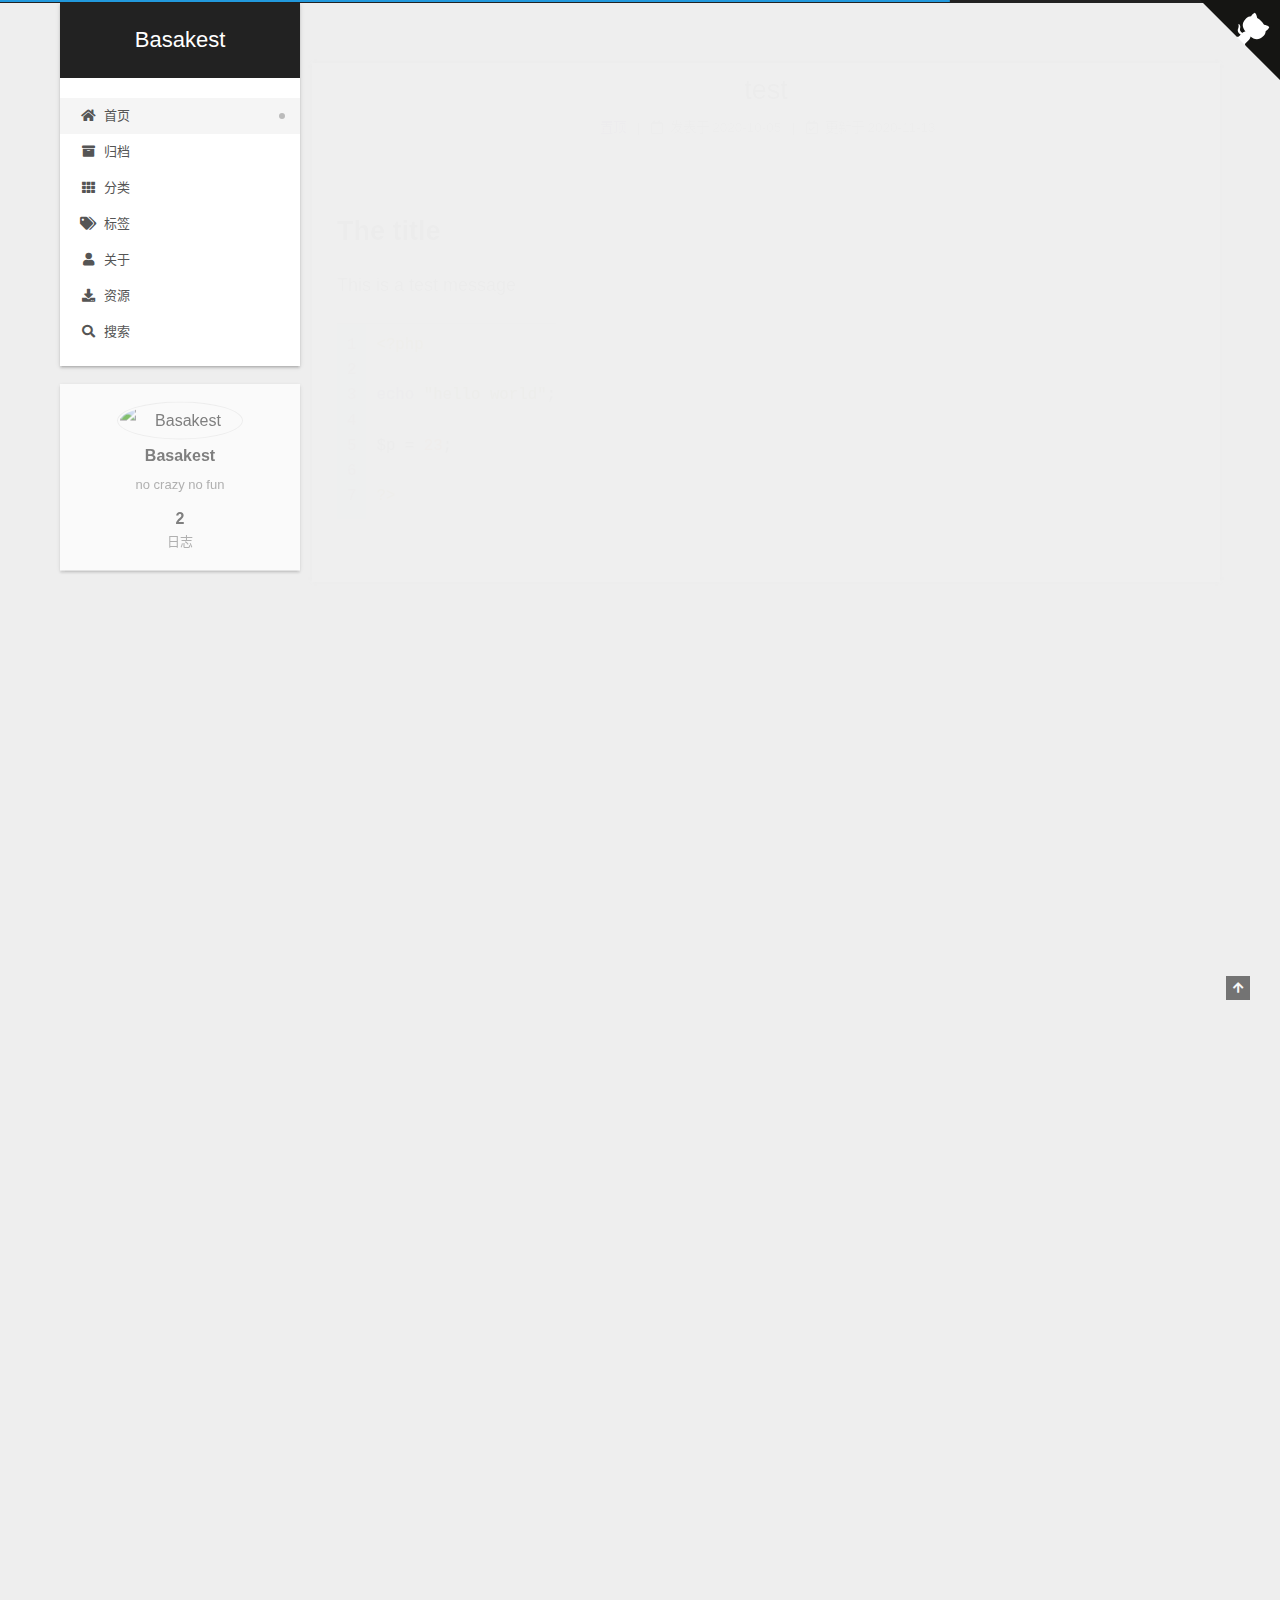
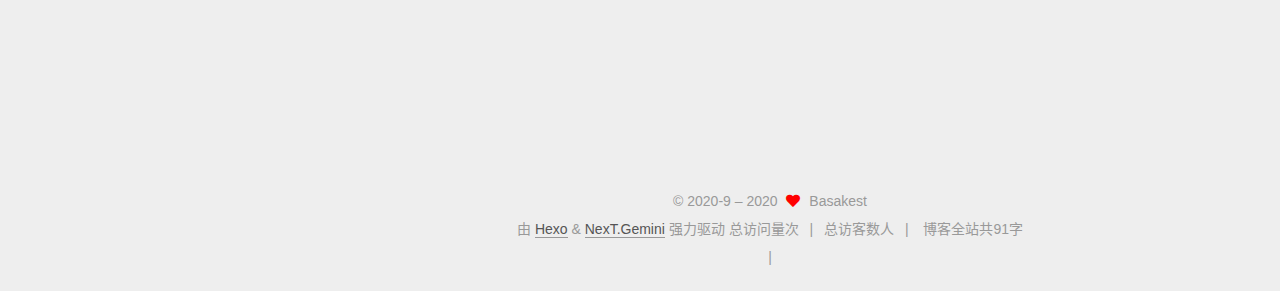
==== commit ceedb83c: "Site updated: 2020-11-13 13:52:57" ====
--- a/index.html
+++ b/index.html
@@ -218,15 +218,27 @@
         </h2>
 
         <div class="post-meta">
+
+          
+            <i class="fa fa-thumb-tack"></i>
+            <font color=7D26CD>置顶</font>
+            <span class="post-meta-divider">|</span>
+          
             <span class="post-meta-item">
               <span class="post-meta-item-icon">
                 <i class="far fa-calendar"></i>
               </span>
               <span class="post-meta-item-text">发表于</span>
-              
-
-              <time title="创建时间：2020-10-05 16:48:42 / 修改时间：18:32:52" itemprop="dateCreated datePublished" datetime="2020-10-05T16:48:42+08:00">2020-10-05</time>
+
+              <time title="创建时间：2020-10-05 16:48:42" itemprop="dateCreated datePublished" datetime="2020-10-05T16:48:42+08:00">2020-10-05</time>
             </span>
+              <span class="post-meta-item">
+                <span class="post-meta-item-icon">
+                  <i class="far fa-calendar-check"></i>
+                </span>
+                <span class="post-meta-item-text">更新于</span>
+                <time title="修改时间：2020-11-13 13:43:44" itemprop="dateModified" datetime="2020-11-13T13:43:44+08:00">2020-11-13</time>
+              </span>
 
           
 
@@ -281,6 +293,8 @@
         </h2>
 
         <div class="post-meta">
+
+          
             <span class="post-meta-item">
               <span class="post-meta-item-icon">
                 <i class="far fa-calendar"></i>
@@ -289,6 +303,13 @@
 
               <time title="创建时间：2020-09-28 08:31:07" itemprop="dateCreated datePublished" datetime="2020-09-28T08:31:07+08:00">2020-09-28</time>
             </span>
+              <span class="post-meta-item">
+                <span class="post-meta-item-icon">
+                  <i class="far fa-calendar-check"></i>
+                </span>
+                <span class="post-meta-item-text">更新于</span>
+                <time title="修改时间：2020-11-13 13:43:31" itemprop="dateModified" datetime="2020-11-13T13:43:31+08:00">2020-11-13</time>
+              </span>
 
           
 
--- a/css/main.css
+++ b/css/main.css
@@ -1175,7 +1175,7 @@
 }
 .links-of-author a::before,
 .links-of-author span.exturl::before {
-  background: #54beff;
+  background: #ffffa7;
   border-radius: 50%;
   content: ' ';
   display: inline-block;
